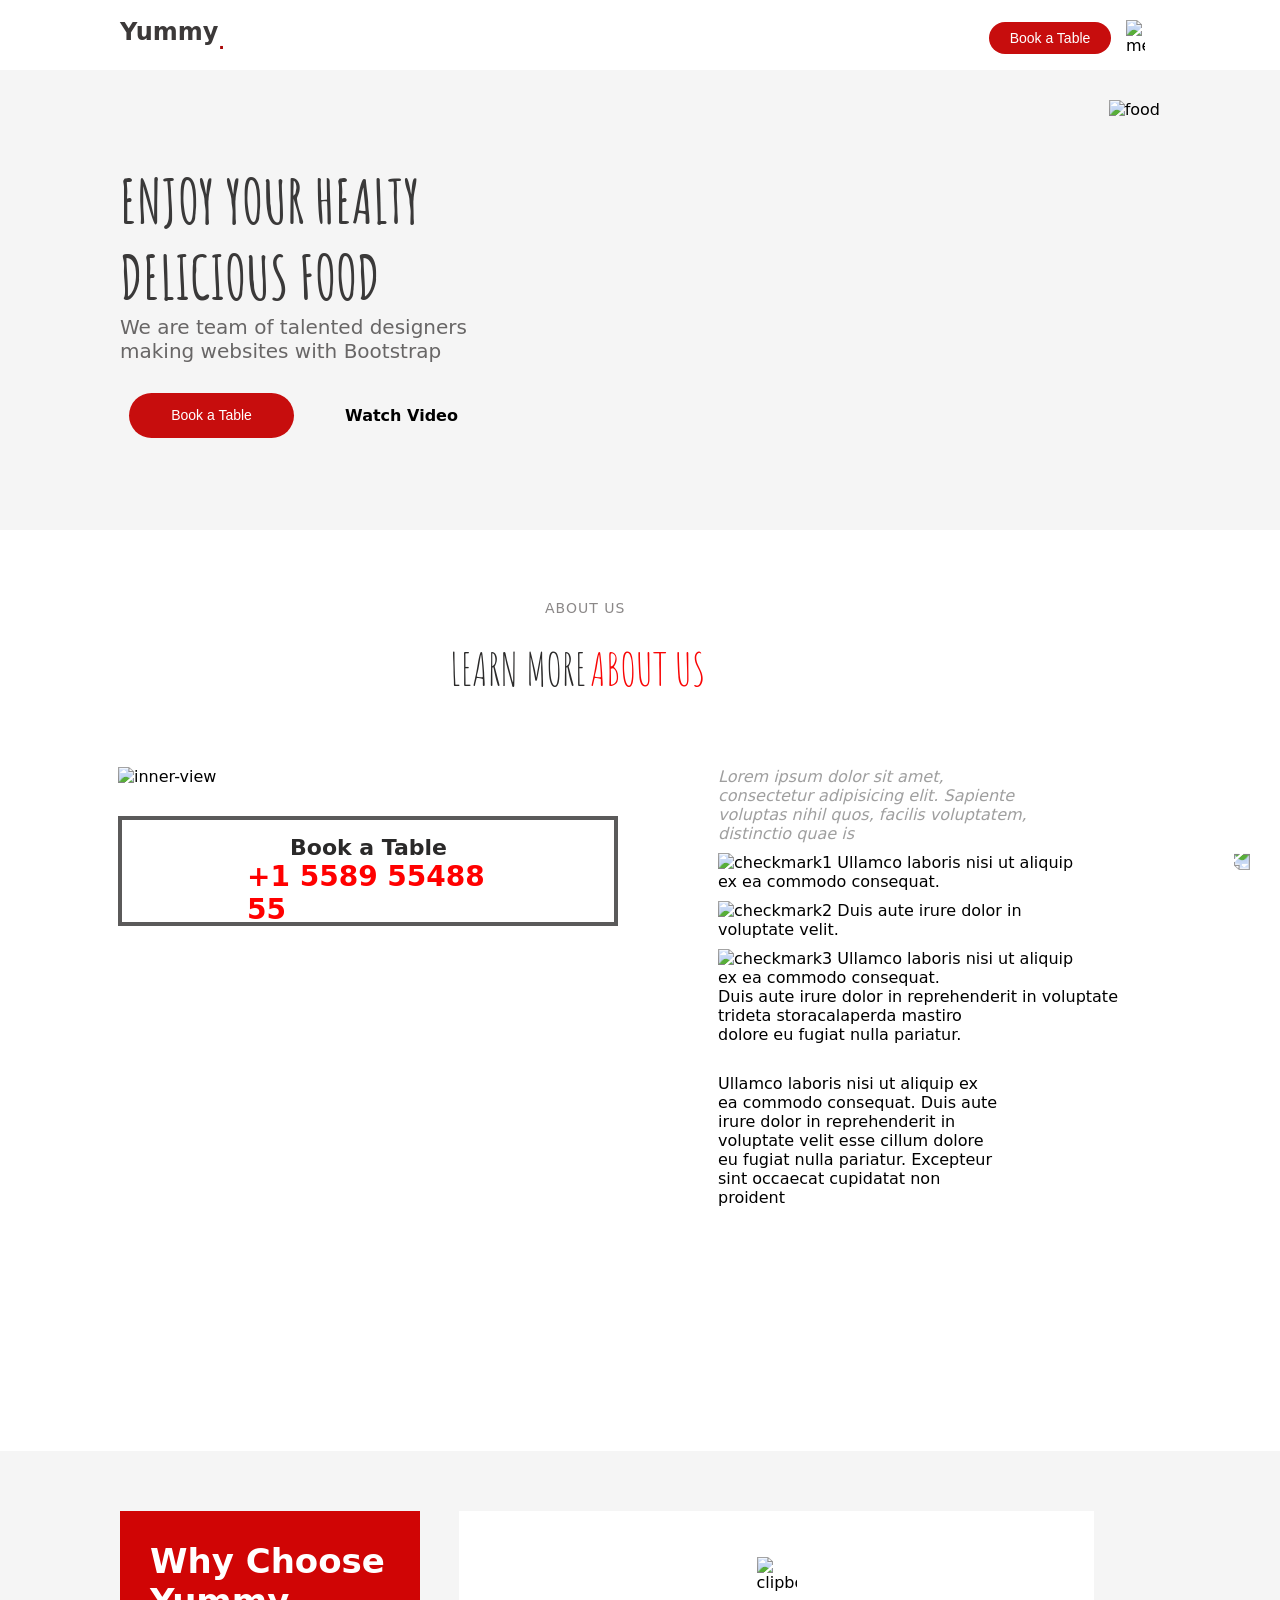
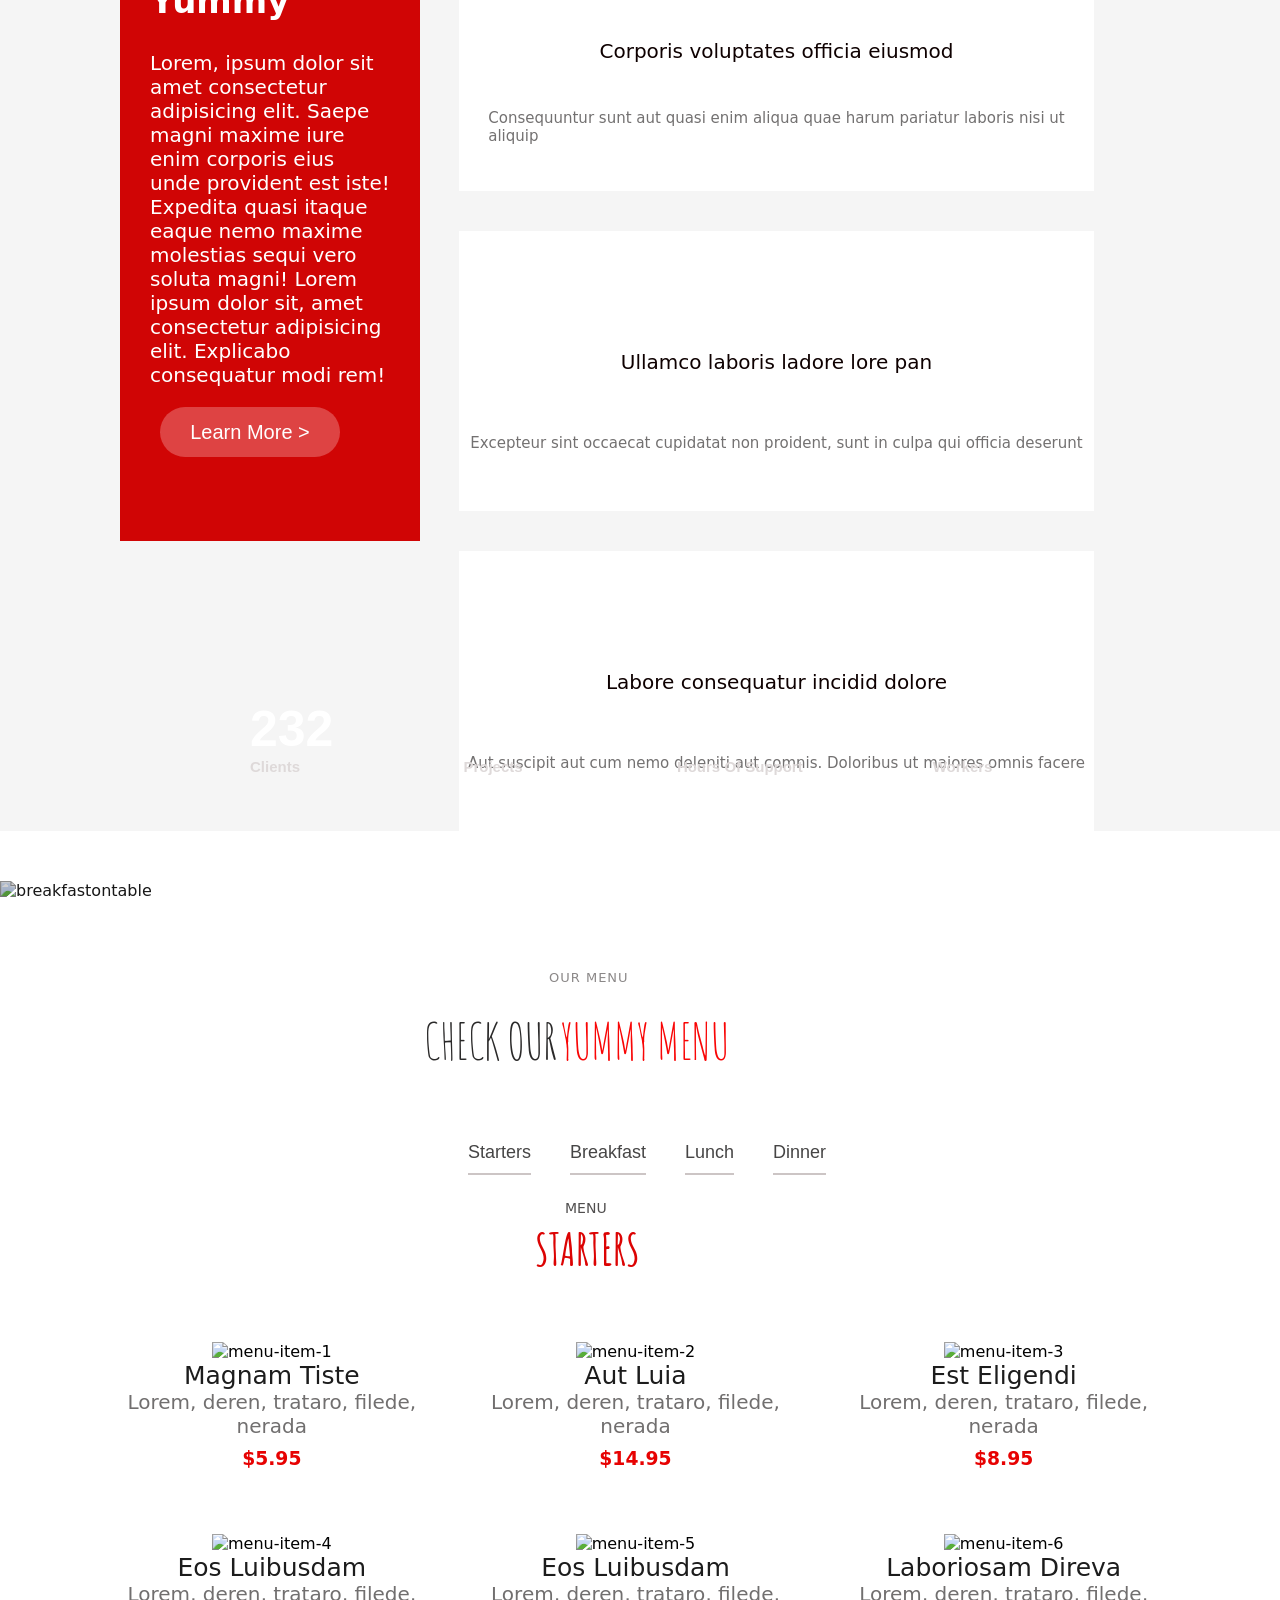
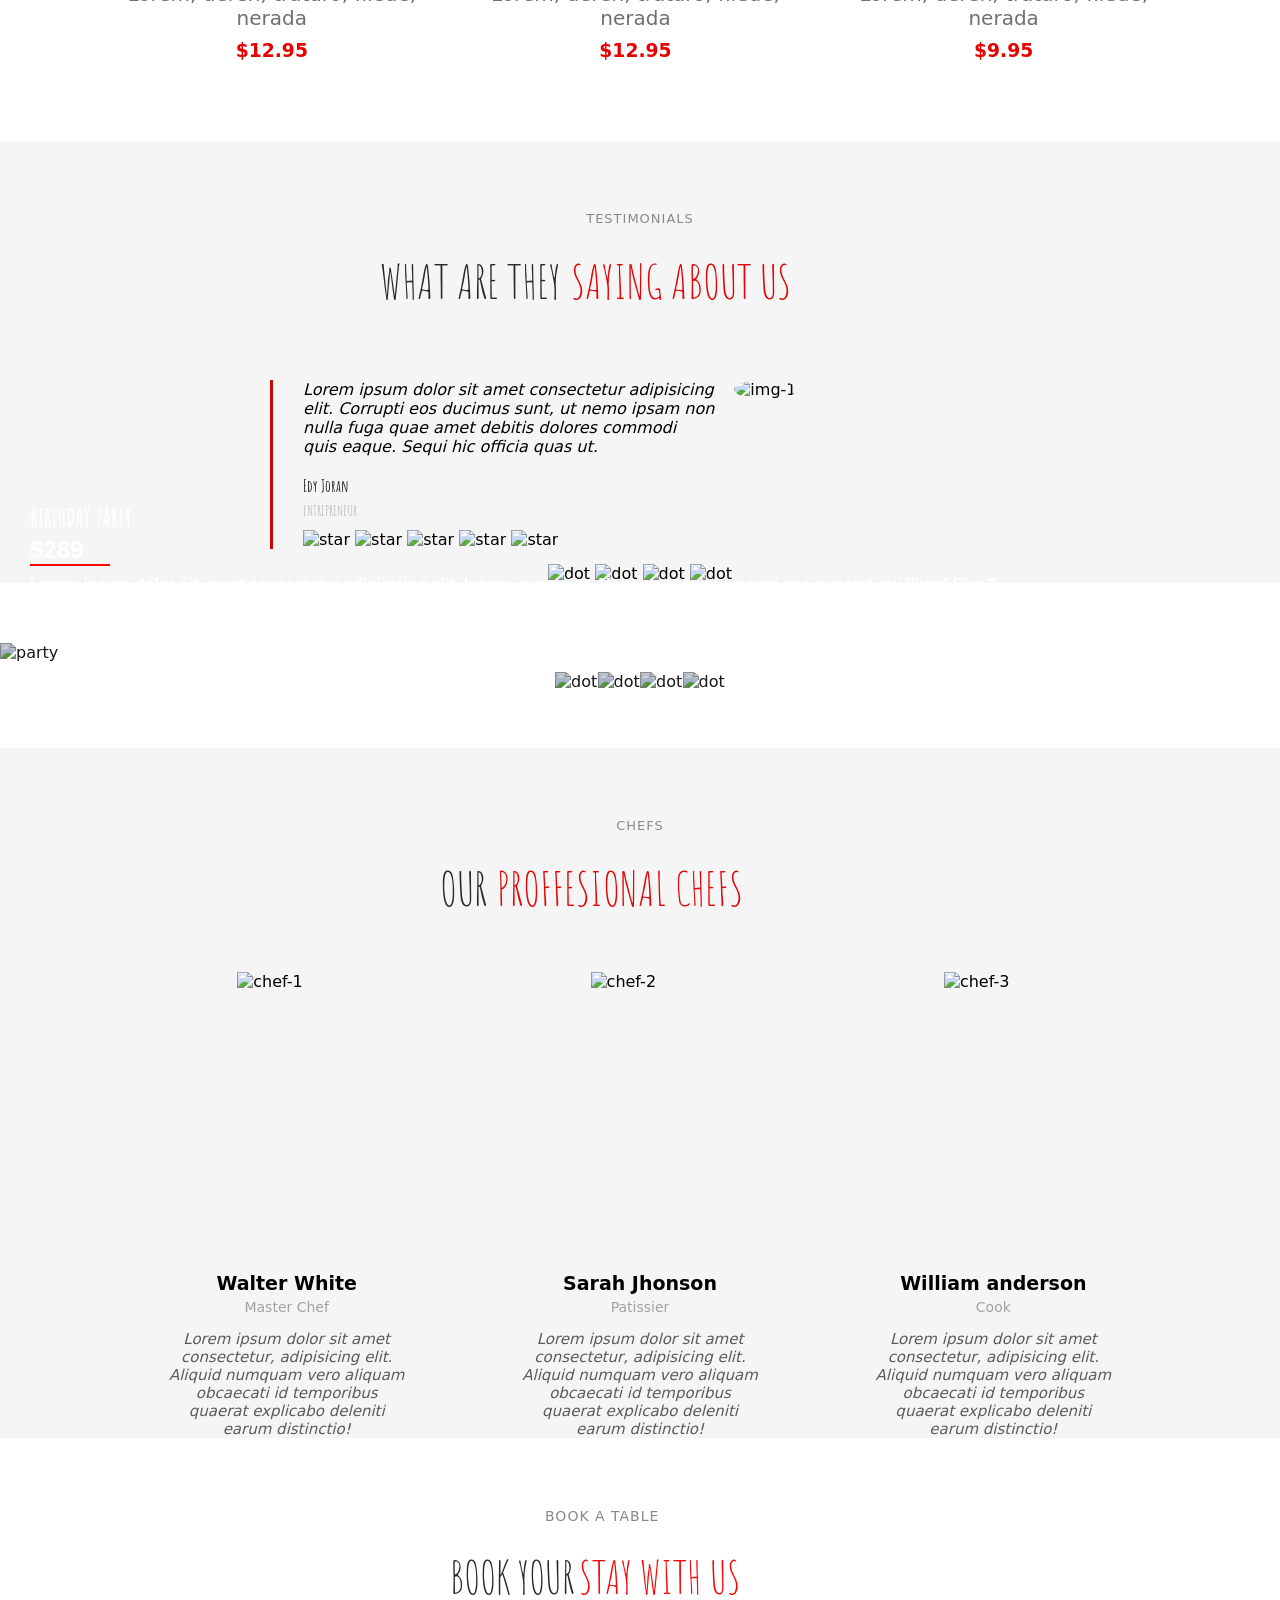
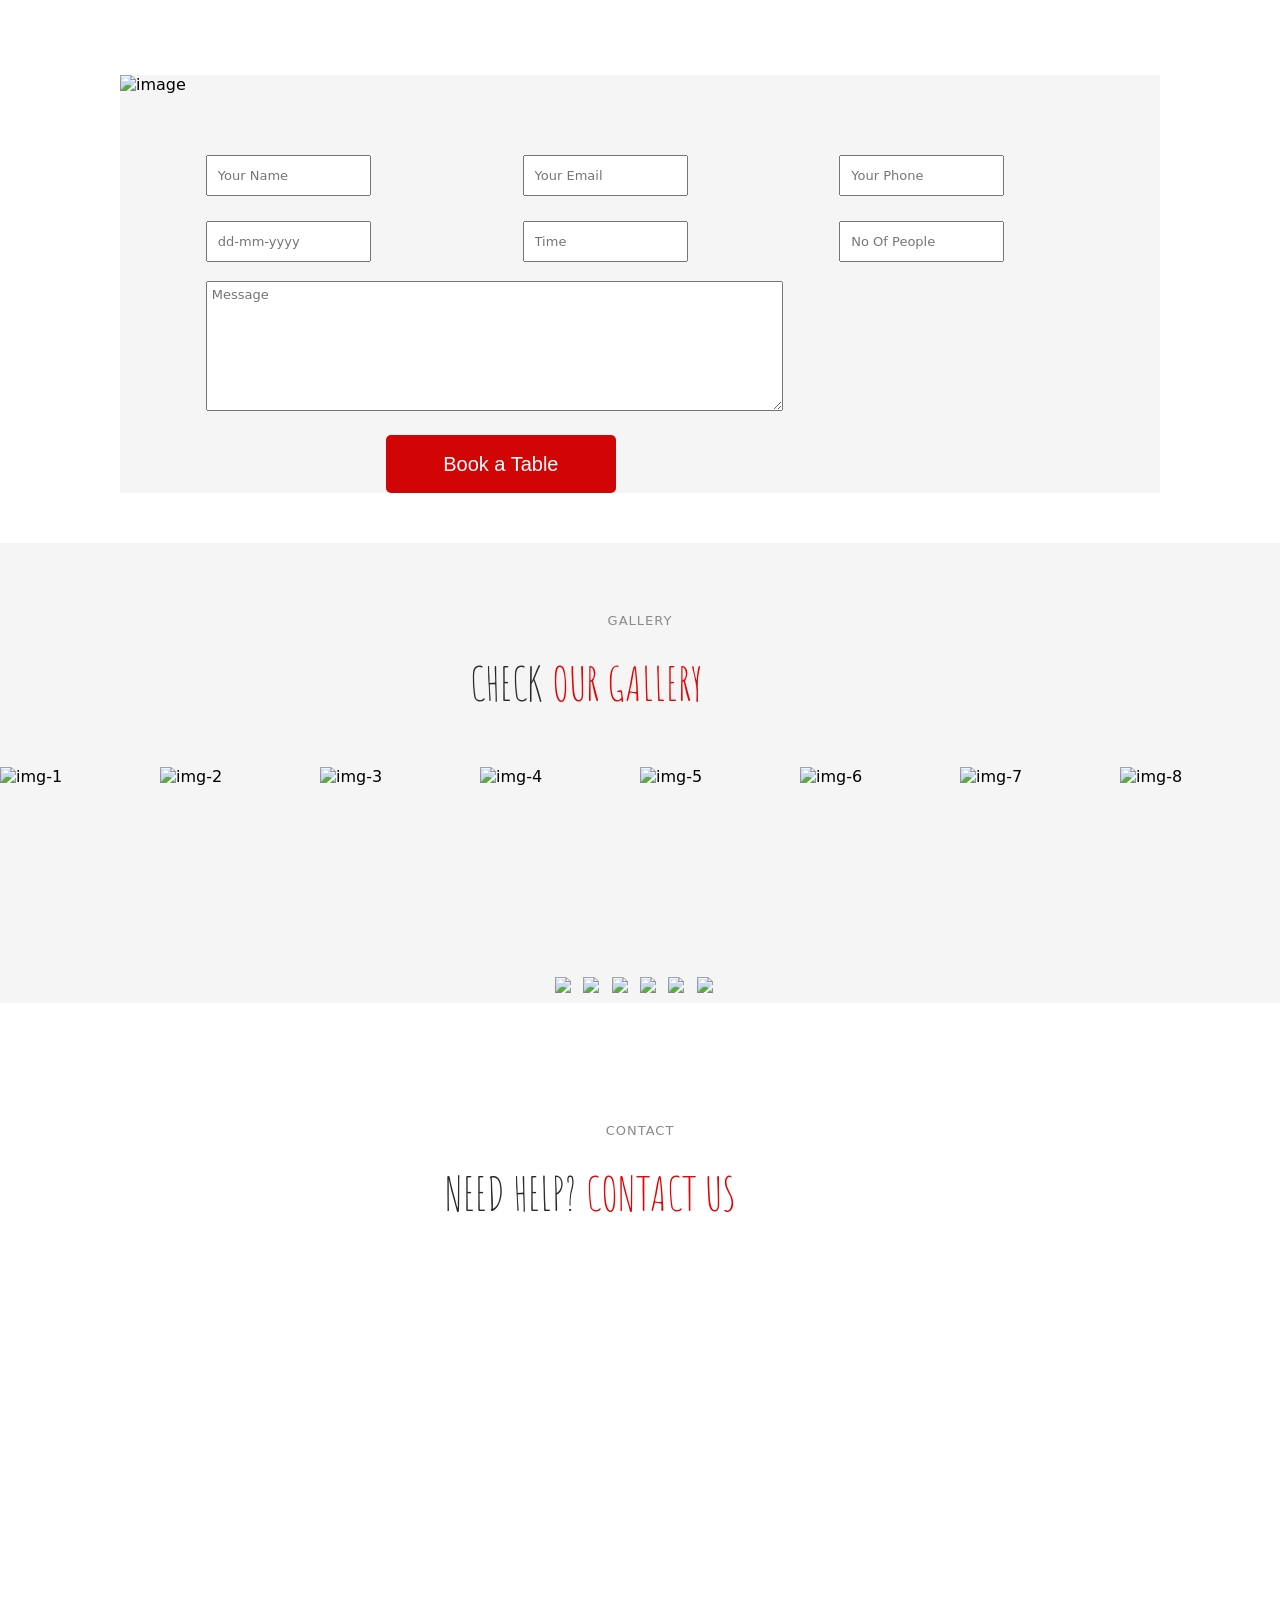
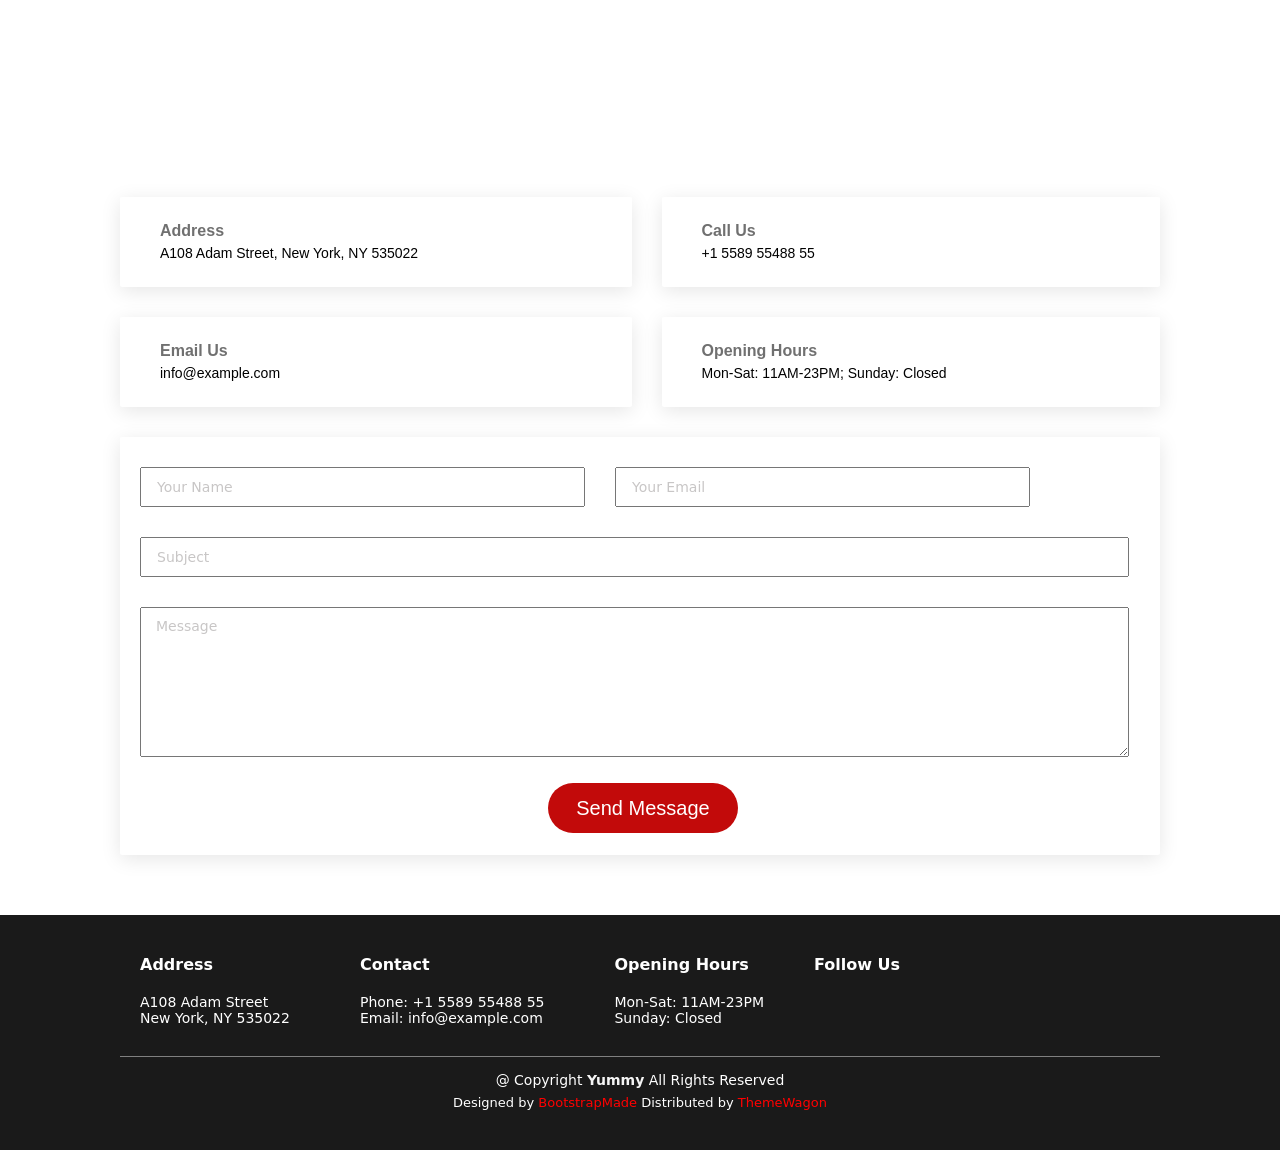
==== index.html @ 9b79a9ed "Add files via upload" ====
<!DOCTYPE html>
<html lang="en">
<head>
    <meta charset="UTF-8">
    <meta name="viewport" content="width=device-width, initial-scale=1.0">
    <title>Document</title>
    <link rel="stylesheet" href="style.css">
</head>
<body>
    
    <main>

        <img id="scrollUpBtn" src="scrollUpBtn.png">

        <nav>
            <div id="left">
                <h2>Yummy <h4 style="color: rgb(169, 6, 6);">.</></h2>
            </div>

            <div id="right">
                <button class="btn btn-1">Book a Table</button>
                <img class="img img-1" src="burger-menu.png" alt="menu">
            </div>

        </nav>

        <div id="sec-1">
            
            <div id="text-1">
                <h1>ENJOY YOUR HEALTY <br> DELICIOUS FOOD</h1>
                <p>We are team of talented designers <br> making websites with Bootstrap</p>

                <div id="btn">
                    <button class="btn btn-1">Book a Table</button>
                    <img class="img img-2" src="icons8-play-96.png" alt="">
                    <button class="btn btn-2">Watch Video</button>
                </div>

            </div>

            <img class="img img-3" src="vecteezy_an-indian-thali-with-different-types-of-food_73448614.png" alt="food">
        </div>

        <div id="sec-2">

            <div id="top">
                <p>ABOUT US</p>
                
                <div id="h3">
                    <h3 class="h3-1">LEARN MORE</h3>
                    <h3 class="h3-2">ABOUT US</h3>
                </div>
            </div>

            <div id="bottom">
                <div id="left">
                    <img id="innerview" src="OIP.webp" alt="inner-view">
                    
                    <div id="box">
                        <h1 class="h1 black">Book a Table</h1>
                        <h1 class="h1 red">+1 5589 55488 55</h1>
                    </div>
                </div>
                <div id="right">
                    <p class="p p1">Lorem ipsum dolor sit amet, <br> consectetur adipisicing elit. Sapiente <br> voluptas nihil quos, facilis voluptatem, <br> distinctio quae is</>
                    <p class="p p2"> <img class="checkmark" src="icons8-tick-mark.svg" alt="checkmark1"> Ullamco laboris nisi ut aliquip <br> ex ea commodo consequat.</p>
                    <p class="p p3"> <img class="checkmark" src="icons8-tick-mark.svg" alt="checkmark2"> Duis aute irure dolor in <br> voluptate velit.</p>
                    <p class="p p4"> <img class="checkmark" src="icons8-tick-mark.svg" alt="checkmark3"> Ullamco laboris nisi ut aliquip <br> ex ea commodo consequat. <br> Duis aute irure dolor in reprehenderit in voluptate <br> trideta storacalaperda mastiro <br> dolore eu fugiat nulla pariatur.</p>
                    <p class="p p5">Ullamco laboris nisi ut aliquip ex <br> ea commodo consequat. Duis aute <br> irure dolor in reprehenderit in <br> voluptate velit esse cillum dolore <br> eu fugiat nulla pariatur. Excepteur <br> sint occaecat cupidatat non <br> proident</p>
                    <video src="The Family Man S01E01 1080p 10bit DS4K AMZN WEBRip x265 .mkv" poster="Breakfast-Grilled-Cheese-Recipe-800x530.jpg"></video>
                </div>

            </div>
        </div>

        <div id="sec-3">
            <div id="left">
                <h2>Why Choose Yummy</h2>
                <p>Lorem, ipsum dolor sit amet consectetur adipisicing elit. Saepe magni maxime iure enim corporis eius unde provident est iste! Expedita quasi itaque eaque nemo maxime molestias sequi vero soluta magni! Lorem ipsum dolor sit, amet consectetur adipisicing elit. Explicabo consequatur modi rem!</p>
                <button>Learn More > </button>
            </div>

            <div id="right">
                <div class="grid a">
                    <img src="icons8-clipboard-forma-light-96.png" alt="clipboard">
                    <h5>Corporis voluptates officia eiusmod</h5>
                    <p>Consequuntur sunt aut quasi enim aliqua quae harum pariatur laboris nisi ut <br> aliquip</p>
                </div>

                <div class="grid b">
                    <img src="icons8-diamond-96.png" alt="">
                    <h5>Ullamco laboris ladore lore pan</h5>
                    <p>Excepteur sint occaecat cupidatat non proident, sunt in culpa qui officia deserunt</p>
                </div>
                <div class="grid c">
                    <img src="icons8-books-96.png" alt="">
                    <h5>Labore consequatur incidid dolore</h5>
                    <p>Aut suscipit aut cum nemo deleniti aut comnis. Doloribus ut maiores omnis facere</p>
                </div>
            </div>
        </div>

        <div id="sec-4">
            <img src="breakfastontable.jpg" alt="breakfastontable">
            <div class="grid-2">
                <div class="a">
                    <h1>232</h1>
                    <p>Clients</p>
                </div>
                <div class="b">
                    <h1>521</h1>
                    <p>Projects</p>
                </div>
                <div class="c">
                    <h1>1453</h1>
                    <p>Hours Of Support</p>
                </div>
                <div class="d">
                    <h1>32</h1>
                    <p>Workers</p>
                </div>
            </div>
        </div>

        <div id="sec-5">
            <div class="top-2">
                <p>OUR MENU</p>
                
                <div id="h3">
                    <h3 class="h3-1">CHECK OUR</h3>
                    <h3 class="h3-2">YUMMY MENU</h3>
                </div>
            </div>

            <div id="grid-3">
                <div class="a">
                    <p>Starters</p>
                </div>
                <div class="b">
                    <p>Breakfast</p>
                </div>
                <div class="c">
                    <p>Lunch</p>
                </div>
                <div class="d">
                    <p>Dinner</p>
                </div>
            </div>

            <div class="top-3">
                <p>MENU</p>
                
                <div id="h3">
                    <h3 class="h3-1">STARTERS</h3>
                    
                </div>
            </div>

            <div id="grid-4">
                <div class="grid a">
                    <img src="menu-item-1.png" alt="menu-item-1">
                    <p class="p p-1">Magnam Tiste</p>
                    <p class="p p-2">Lorem, deren, trataro, filede, nerada</p>
                    <h3>$5.95</h3>
                </div>
                <div class="grid b">
                    <img src="menu-item-2.png" alt="menu-item-2">
                    <p class="p p-1">Aut Luia</p>
                    <p class="p p-2">Lorem, deren, trataro, filede, nerada</p>
                    <h3>$14.95</h3>
                </div>
                <div class="grid c">
                    <img src="menu-item-3.png" alt="menu-item-3">
                    <p class="p p-1">Est Eligendi</p>
                    <p class="p p-2">Lorem, deren, trataro, filede, nerada</p>
                    <h3>$8.95</h3>
                </div>
                <div class="grid d">
                    <img src="menu-item-4.png" alt="menu-item-4">
                    <p class="p p-1">Eos Luibusdam</p>
                    <p class="p p-2">Lorem, deren, trataro, filede, nerada</p>
                    <h3>$12.95</h3>
                </div>
                <div class="grid e">
                    <img src="menu-item-5.png" alt="menu-item-5">
                    <p class="p p-1">Eos Luibusdam</p>
                    <p class="p p-2">Lorem, deren, trataro, filede, nerada</p>
                    <h3>$12.95</h3>
                </div>
                <div class="grid f">
                    <img src="menu-item-6.png" alt="menu-item-6">
                    <p class="p p-1">Laboriosam Direva</p>
                    <p class="p p-2">Lorem, deren, trataro, filede, nerada</p>
                    <h3>$9.95</h3>
                </div>
            </div>
        </div>

        <div id="sec-6">
            <div class="top-4">
                <p>TESTIMONIALS</p>
            
                <div id="h3">
                        <h3 class="h3-1">WHAT ARE THEY</h3>
                        <h3 class="h3-2">SAYING ABOUT US</h3>
                </div>
            </div>

            <div id="comments">
                <div class="text">
                    <p class="p p-1">Lorem ipsum dolor sit amet consectetur adipisicing <br>elit. Corrupti eos ducimus sunt, ut nemo ipsam non <br> nulla fuga quae amet debitis dolores commodi <br> quis eaque. Sequi hic officia quas ut.</p>
                    <p class="p p-2">Edy Joran</p>
                    <p class="p p-3">ENTREPRENEUR</p>

                    <div class="star">
                        <img src="star.png" alt="star">
                        <img src="star.png" alt="star">
                        <img src="star.png" alt="star">
                        <img src="star.png" alt="star">
                        <img src="star.png" alt="star">
                    </div>
                </div>

                <div class="img-1">
                    <img src="img-1.avif" alt="img-1">
                </div>
            </div>

            <div id="dots">
                <img class="red" src="red_dot.png" alt="dot">
                <img class="gray" src="graydot.png" alt="dot">
                <img class="gray" src="graydot.png" alt="dot">
                <img class="gray" src="graydot.png" alt="dot">
            </div>
        </div>

        <div id="sec-7">
            <img src="party-1.jpg" alt="party">

            <div id="text">
                <h1>BIRTHDAY PARTY</>
                <h2>$289</h2>
                <p>Lorem ipsum dolor sit, amet consectetur adipisicing elit. Ipsam, quas sint. Magnam maxime magni eos quaerat qui illum! Eius?</p>
            </div>

            <div id="dots">
                <img class="red" src="red_dot.png" alt="dot">
                <img class="gray" src="graydot.png" alt="dot">
                <img class="gray" src="graydot.png" alt="dot">
                <img class="gray" src="graydot.png" alt="dot">
            </div>
        </div>

        <div id="sec-8">

            <div class="top-5">
                <p>CHEFS</p>
            
                <div id="h3">
                    <h3 class="h3-1">OUR</h3>
                    <h3 class="h3-2">PROFFESIONAL CHEFS</h3>
                </div>
            </div>

            <div class="grid-5">
                <div class="a">

                    <div class="img img-1">
                        <img src="chef-1.jpg" alt="chef-1">
                    </div>

                    <div class="wave"></div>

                    <div class="text">
                        <h1>Walter White</h1>
                        <p class="grayP">Master Chef</p>
                        <p class="blackP">Lorem ipsum dolor sit amet consectetur, adipisicing elit. Aliquid numquam vero aliquam obcaecati id temporibus quaerat explicabo deleniti earum distinctio!</p>
                    </div>
                </div>

                <div class="b">

                    <div class="img img-2">
                        <img src="chef-2.avif" alt="chef-2">
                    </div>

                    <div class="text">
                        <h1>Sarah Jhonson</h1>
                        <p class="grayP">Patissier</p>
                        <p class="blackP">Lorem ipsum dolor sit amet consectetur, adipisicing elit. Aliquid numquam vero aliquam obcaecati id temporibus quaerat explicabo deleniti earum distinctio!</p>
                    </div>
                </div>

                <div class="c">

                    <div class="img img-3">
                        <img src="chef-3.avif" alt="chef-3">
                    </div>

                    <div class="text">
                        <h1>William anderson</h1>
                        <p class="grayP">Cook</h5>
                        <p class="blackP">Lorem ipsum dolor sit amet consectetur, adipisicing elit. Aliquid numquam vero aliquam obcaecati id temporibus quaerat explicabo deleniti earum distinctio!</p>
                    </div>

                </div>
            </div>

        </div>

        <div id="sec-9">
            <div class="top-6">
                <p>BOOK A TABLE</p>
            
                <div id="h3">
                    <h3 class="h3-1">BOOK YOUR</h3>
                    <h3 class="h3-2">STAY WITH US</h3>
                </div>

            </div>

            <div class="reservation_form">
                <div class="a" id="image">
                    <img src="sec-9.avif" alt="image">
                </div>
                <div class="b" id="details">
                    <form>
                        <input class="a" type="text" placeholder="Your Name">
                        <input class="b" type="text" placeholder="Your Email">
                        <input class="c" type="text" placeholder="Your Phone">
                        <input class="d" type="text" placeholder="dd-mm-yyyy">
                        <input class="e" type="text" placeholder="Time">
                        <input class="f" type="text" placeholder="No Of People">
                    </form>

                    <textarea class="g" type="text" placeholder="Message"></textarea>
                    <button id="btn" class="h">Book a Table</button>

                </div>
            </div>
        </div>

        <div id="sec-10">
            <div class="top-7">
                <p>GALLERY</p>
            
                <div id="h3">
                    <h3 class="h3-1">CHECK</h3>
                    <h3 class="h3-2">OUR GALLERY</h3>
                </div>
            </div>

            <div id="gallery">
                <img src="g-1.jpg" alt="img-1">
                <img src="g-2.jpg" alt="img-2">
                <img src="g-3.jpg" alt="img-3">
                <img src="g-4.jpg" alt="img-4">
                <img src="g-5.jpg" alt="img-5">
                <img src="g-6.jpg" alt="img-6">
                <img src="g-7.jpg" alt="img-7">
                <img src="g-8.jpg" alt="img-8">
            </div>

            <div class="dots">
                <img class="red" src="red_dot.png" alt="dot">
                <img class="gray" src="graydot.png" alt="dot">
                <img class="gray" src="graydot.png" alt="dot">
                <img class="gray" src="graydot.png" alt="dot">
                <img class="gray" src="graydot.png" alt="dot">
                <img class="gray" src="graydot.png" alt="dot">
            </div>
        </div>

        <div id="sec-11">
            <div class="top-8">
                <p>CONTACT</p>
            
                <div id="h3">
                    <h3 class="h3-1">NEED HELP?</h3>
                    <h3 class="h3-2">CONTACT US</h3>
                </div>

                <div class="map-container">
                    <iframe
                        src="https://www.google.com/maps?q=Downtown+Conference+Center,+157+William+St,+New+York,+NY+10038,+USA&output=embed"
                        width="100%"
                        height="450"
                        style="border:0;"
                        allowfullscreen=""
                        loading="lazy"
                        referrerpolicy="no-referrer-when-downgrade">
                    </iframe>
                </div>

            </div>

            <div class="grid-6">
                    <div class="address">
                        <img src="address.png" alt="">
                        <div class="text">
                            <h4>Address</h4>
                            <p>A108 Adam Street, New York, NY 535022</p>
                        </div>
                    </div>
                    <div class="call">
                        <img src="call.png" alt="">
                        <div class="text">
                            <h4>Call Us</h4>
                            <p>+1 5589 55488 55</p>
                        </div>
                    </div>
                    <div class="email">
                        <img src="email.png" alt="">
                        <div class="text">
                            <h4>Email Us</h4>
                            <p>info@example.com</p>
                        </div>
                    </div>
                    <div class="hours">
                        <img src="clock.png" alt="">
                        <div class="text">
                            <h4>Opening Hours</h4>
                            <p>Mon-Sat: 11AM-23PM; Sunday: Closed</p>
                        </div>
                    </div>
            </div>

            <div class="form">
                <div class="flex">
                    <input class="in-1" type="text" placeholder="Your Name">
                    <input class="in-2" type="text" placeholder="Your Email">
                </div>
                <input class="in-3" type="text" placeholder="Subject">
                <textarea placeholder="Message" ></textarea>
                <button>Send Message</button>

            </div>
        </div>

        <footer>
            <div class="footer-1">
                <div class="a">
                <img src="f-1.png" alt="">
                    <div class="text">
                        <h4>Address</h4>
                        <p>A108 Adam Street <br> New York, NY 535022</p>
                    </div>
                </div>
                <div class="a">
                    <img src="f-2.png" alt="">
                    <div class="text">
                        <h4>Contact</h4>
                        <p>Phone: +1 5589 55488 55 <br> Email: info@example.com</p>
                    </div>
                </div>
                <div class="a">
                    <img src="f-3.png" alt="">
                    <div class="text">
                        <h4>Opening Hours</h4>
                        <p>Mon-Sat: 11AM-23PM <br> Sunday: Closed</p>
                    </div>
                </div>
                <div class="follow">
                    <h4>Follow Us</h4>
                    <div class="img">
                        <img class="b" src="X.png" alt="">
                        <img class="b" src="facebook.png" alt="">
                        <img class="b" src="instagram.png" alt="">
                        <img class="b" src="linkedin.png" alt="">
                    </div>
                </div>
            </div>

            <div class="footer-2">
                <p class="p-1">@ Copyright <span class="spn-1">Yummy</span> All Rights Reserved </p>
                <p class="p-2">Designed by <span class="spn-2">BootstrapMade </span> Distributed by <span class="spn-2">ThemeWagon</span></p>
            </div>
        </footer>
    </main>

    <script src="script.js"></script>
</body>
</html>
---- style.css ----
@import url("https://fonts.googleapis.com/css2?family=Amatic+SC:wght@400;700&display=swap");
* {
  margin: 0;
  padding: 0;
  box-sizing: border-box;
}

html, body {
  height: 100%;
  width: 100%;
  font-family: system-ui, -apple-system, BlinkMacSystemFont, "Segoe UI", Roboto, Oxygen, Ubuntu, Cantarell, "Open Sans", "Helvetica Neue", sans-serif;
}

main {
  width: 100%;
}
main #scrollUpBtn {
  position: fixed;
  bottom: 30px;
  right: 30px;
  height: 42px;
  transform: rotate(180deg);
}
main nav {
  display: flex;
  align-items: center;
  justify-content: space-between;
  padding: 15px 120px;
  position: sticky;
  top: 0;
  z-index: 1000;
  background-color: white;
}
main nav #left {
  display: flex;
  font-family: system-ui, -apple-system, BlinkMacSystemFont, "Segoe UI", Roboto, Oxygen, Ubuntu, Cantarell, "Open Sans", "Helvetica Neue", sans-serif;
}
main nav #left h2 {
  color: rgb(60, 57, 57);
}
main nav #left h4 {
  margin-top: 16px;
}
main nav #right {
  display: flex;
  align-items: center;
  justify-content: space-between;
  gap: 15px;
  margin-top: 5px;
  margin-right: 15px;
}
main nav #right .btn {
  height: 32px;
  width: 122px;
  border-radius: 50px;
  border: none;
  background-color: rgb(199, 13, 13);
  color: white;
  font-size: 14px;
}
main nav #right img {
  width: 19px;
}
main #sec-1 {
  display: flex;
  align-items: center;
  justify-content: space-between;
  padding: 30px 120px;
  background-color: whitesmoke;
}
main #sec-1 #text-1 h1 {
  font-family: "Amatic SC", cursive;
  font-size: 60px;
  color: rgb(58, 57, 57);
}
main #sec-1 #text-1 p {
  font-family: system-ui, -apple-system, BlinkMacSystemFont, "Segoe UI", Roboto, Oxygen, Ubuntu, Cantarell, "Open Sans", "Helvetica Neue", sans-serif;
  color: rgb(104, 102, 102);
  font-size: 20px;
}
main #sec-1 #text-1 #btn {
  display: flex;
  align-items: center;
  justify-content: space-evenly;
}
main #sec-1 #text-1 .btn-1 {
  height: 45px;
  width: 165px;
  border-radius: 50px;
  border: none;
  background-color: rgb(199, 13, 13);
  color: white;
  font-size: 14px;
}
main #sec-1 #text-1 .btn-2 {
  margin-left: 8px;
  font-family: system-ui, -apple-system, BlinkMacSystemFont, "Segoe UI", Roboto, Oxygen, Ubuntu, Cantarell, "Open Sans", "Helvetica Neue", sans-serif;
  font-weight: 550;
  font-size: 16px;
  color: black;
  border: none;
  background: none;
}
main #sec-1 #text-1 .btn {
  margin-top: 30px;
}
main #sec-1 #text-1 .img-2 {
  margin-top: 30px;
  margin-left: 25px;
  height: 36px;
}
main #sec-1 .img-3 {
  height: 400px;
  animation: floatUpDown 4s ease-in-out infinite;
}
@keyframes floatUpDown {
  0% {
    transform: translateY(0);
  }
  50% {
    transform: translateY(-20px);
  }
  100% {
    transform: translateY(0);
  }
}
main #sec-2 #top {
  padding: 10px 50px;
}
main #sec-2 #top p {
  margin-left: 495px;
  font-size: 14px;
  font-family: system-ui, -apple-system, BlinkMacSystemFont, "Segoe UI", Roboto, Oxygen, Ubuntu, Cantarell, "Open Sans", "Helvetica Neue", sans-serif;
  color: rgb(139, 136, 136);
  letter-spacing: 1px;
  margin-top: 60px;
}
main #sec-2 #top #h3 {
  display: flex;
  padding-left: 400px;
  gap: 4px;
  margin-top: 25px;
  font-size: 38px;
  font-family: "Amatic SC", cursive;
  margin-bottom: 60px;
}
main #sec-2 #top #h3 .h3-1 {
  color: rgb(42, 41, 41);
  font-weight: 10;
}
main #sec-2 #top #h3 .h3-2 {
  color: rgb(249, 5, 5);
  font-weight: 10;
}
main #sec-2 #bottom {
  display: flex;
}
main #sec-2 #bottom #left {
  margin-left: 118px;
  margin-right: 100px;
}
main #sec-2 #bottom #left #innerview {
  width: 500px;
}
main #sec-2 #bottom #left #box {
  border: 4px solid rgb(91, 90, 90);
  height: 110px;
  width: 500px;
  padding: 15px 125px;
  margin-top: 30px;
}
main #sec-2 #bottom #left #box h1 {
  font-size: 25px;
  font-family: system-ui, -apple-system, BlinkMacSystemFont, "Segoe UI", Roboto, Oxygen, Ubuntu, Cantarell, "Open Sans", "Helvetica Neue", sans-serif;
}
main #sec-2 #bottom #left #box .black {
  color: rgb(42, 41, 41);
  padding-left: 43px;
  font-size: 22px;
}
main #sec-2 #bottom #left #box .red {
  color: red;
  font-weight: 600;
  font-size: 28px;
}
main #sec-2 #bottom #right {
  font-family: system-ui, -apple-system, BlinkMacSystemFont, "Segoe UI", Roboto, Oxygen, Ubuntu, Cantarell, "Open Sans", "Helvetica Neue", sans-serif;
}
main #sec-2 #bottom #right .p {
  margin-bottom: 10px;
}
main #sec-2 #bottom #right .checkmark {
  height: 25px;
}
main #sec-2 #bottom #right .p1 {
  color: rgb(159, 159, 159);
  font-style: italic;
}
main #sec-2 #bottom #right .p5 {
  margin-top: 30px;
}
main #sec-2 #bottom #right video {
  height: 200px;
  margin-bottom: 30px;
}
main #sec-3 {
  background-color: whitesmoke;
  display: flex;
  padding: 0px 120px;
}
main #sec-3 #left {
  color: white;
  background-color: rgb(208, 5, 5);
  height: 630px;
  width: 300px;
  padding: 30px 30px;
  margin-top: 60px;
}
main #sec-3 #left h2 {
  font-size: 34px;
}
main #sec-3 #left p {
  margin-top: 30px;
  color: white;
  font-size: 20px;
}
main #sec-3 #left button {
  border: none;
  border-radius: 50px;
  height: 50px;
  width: 180px;
  font-size: 20px;
  color: white;
  background-color: rgb(222, 67, 67);
  margin-top: 20px;
  margin-left: 10px;
}
main #sec-3 #right {
  display: grid;
  grid-template-areas: "a" "b" "c";
  padding: 0px 39px;
  gap: 40px;
  margin-top: 60px;
}
main #sec-3 img {
  width: 40px;
}
main #sec-3 .grid {
  display: flex;
  flex-direction: column;
  align-items: center;
  justify-content: space-evenly;
  width: 635px;
  height: 280px;
}
main #sec-3 h5 {
  font-size: 20px;
  color: rgb(14, 0, 0);
  font-weight: 450;
}
main #sec-3 p {
  font-size: 15px;
  color: rgb(115, 113, 113);
}
main #sec-3 .a {
  grid-area: a;
  background-color: white;
}
main #sec-3 .b {
  grid-area: b;
  background-color: white;
}
main #sec-3 .c {
  background-color: white;
  grid-area: c;
}
main #sec-4 {
  margin: 50px 0px;
}
main #sec-4 img {
  width: 100%;
  height: 350px;
  filter: contrast(80%) brightness(90%) saturate(110%);
}
main #sec-4 .grid-2 {
  position: absolute;
  transform: translateY(-200px);
  display: grid;
  grid-template-areas: "a b c d";
  gap: 130px;
  padding-left: 250px;
  color: white;
  align-items: center;
  justify-content: center;
  font-family: Arial, Helvetica, sans-serif;
}
main #sec-4 .grid-2 h1 {
  font-size: 50px;
}
main #sec-4 .grid-2 p {
  font-size: 15px;
  font-weight: 900;
  font-family: Arial, Helvetica, sans-serif;
  color: rgb(222, 217, 217);
}
main #sec-4 .grid-2 .a {
  grid-area: a;
}
main #sec-4 .grid-2 .b {
  grid-area: b;
}
main #sec-4 .grid-2 .c {
  grid-area: c;
}
main #sec-4 .grid-2 .d {
  grid-area: d;
}
main #sec-5 {
  margin-bottom: 80px;
}
main #sec-5 .top-2 {
  padding: 10px 50px;
}
main #sec-5 .top-2 p {
  margin-left: 499px;
  font-size: 13px;
  font-family: system-ui, -apple-system, BlinkMacSystemFont, "Segoe UI", Roboto, Oxygen, Ubuntu, Cantarell, "Open Sans", "Helvetica Neue", sans-serif;
  color: rgb(139, 136, 136);
  letter-spacing: 1px;
  margin-top: 10px;
}
main #sec-5 .top-2 #h3 {
  display: flex;
  padding-left: 374px;
  gap: 4px;
  margin-top: 25px;
  font-size: 42px;
  font-family: "Amatic SC", cursive;
  margin-bottom: 60px;
}
main #sec-5 .top-2 #h3 .h3-1 {
  color: rgb(42, 41, 41);
  font-weight: 10;
}
main #sec-5 .top-2 #h3 .h3-2 {
  color: rgb(249, 5, 5);
  font-weight: 10;
}
main #sec-5 #grid-3 {
  display: grid;
  grid-template-areas: "a b c d";
  gap: 39px;
  padding-left: 14px;
  color: white;
  align-items: center;
  justify-content: center;
  font-family: Arial, Helvetica, sans-serif;
}
main #sec-5 #grid-3 h1 {
  font-size: 50px;
}
main #sec-5 #grid-3 p {
  font-size: 18px;
  font-weight: 100;
  font-family: Arial, Helvetica, sans-serif;
  color: rgb(70, 69, 69);
  border-bottom: 2px solid rgb(204, 197, 197);
  padding-bottom: 10px;
}
main #sec-5 #grid-3 .a {
  grid-area: a;
}
main #sec-5 #grid-3 .b {
  grid-area: b;
}
main #sec-5 #grid-3 .c {
  grid-area: c;
}
main #sec-5 #grid-3 .d {
  grid-area: d;
}
main #sec-5 .top-3 {
  padding: 10px 50px;
}
main #sec-5 .top-3 p {
  margin-left: 515px;
  font-size: 14px;
  font-family: system-ui, -apple-system, BlinkMacSystemFont, "Segoe UI", Roboto, Oxygen, Ubuntu, Cantarell, "Open Sans", "Helvetica Neue", sans-serif;
  color: rgb(80, 78, 78);
  margin-top: 15px;
}
main #sec-5 .top-3 #h3 {
  padding-left: 485px;
  gap: 40px;
  margin-top: 5px;
  font-size: 38px;
  font-family: "Amatic SC", cursive;
  margin-bottom: 5px;
}
main #sec-5 .top-3 #h3 .h3-1 {
  color: rgb(220, 3, 3);
  font-weight: 900;
}
main #sec-5 #grid-4 {
  display: grid;
  grid-template-areas: "a b c" "d e f";
  align-items: center;
  justify-content: center;
  gap: 65px 0px;
  text-align: center;
  margin: 50px 90px;
}
main #sec-5 #grid-4 .grid {
  padding: 0px 10px;
}
main #sec-5 #grid-4 .a {
  grid-area: a;
}
main #sec-5 #grid-4 .b {
  grid-area: b;
}
main #sec-5 #grid-4 .c {
  grid-area: c;
}
main #sec-5 #grid-4 .d {
  grid-area: d;
}
main #sec-5 #grid-4 .e {
  grid-area: e;
}
main #sec-5 #grid-4 .f {
  grid-area: f;
}
main #sec-5 #grid-4 img {
  height: 170px;
}
main #sec-5 #grid-4 .p-1 {
  font-size: 25px;
  color: rgb(28, 28, 28);
}
main #sec-5 #grid-4 .p-2 {
  font-size: 20px;
  color: rgb(113, 111, 111);
}
main #sec-5 #grid-4 h3 {
  color: rgb(231, 2, 2);
  margin-top: 10px;
}
main #sec-6 {
  background: whitesmoke;
}
main #sec-6 .top-4 {
  text-align: center;
  padding-top: 60px;
}
main #sec-6 .top-4 p {
  font-size: 13px;
  font-family: system-ui, -apple-system, BlinkMacSystemFont, "Segoe UI", Roboto, Oxygen, Ubuntu, Cantarell, "Open Sans", "Helvetica Neue", sans-serif;
  color: rgb(139, 136, 136);
  letter-spacing: 1px;
  margin-top: 10px;
}
main #sec-6 .top-4 #h3 {
  margin-right: 40px;
  display: flex;
  gap: 4px;
  margin-top: 25px;
  font-size: 40px;
  font-family: "Amatic SC", cursive;
  margin-bottom: 55px;
}
main #sec-6 .top-4 #h3 .h3-1 {
  color: rgb(42, 41, 41);
  font-weight: 10;
  text-align: right;
  margin-left: 380px;
}
main #sec-6 .top-4 #h3 .h3-2 {
  color: rgb(226, 5, 5);
  font-weight: 10;
  text-align: left;
  margin-left: 6px;
}
main #sec-6 #comments {
  display: flex;
  text-align: left;
  padding: 15px 270px;
}
main #sec-6 #comments .text {
  border-left: 3px solid rgb(200, 7, 7);
  padding-left: 30px;
}
main #sec-6 #comments .text .p-1 {
  font-family: system-ui, -apple-system, BlinkMacSystemFont, "Segoe UI", Roboto, Oxygen, Ubuntu, Cantarell, "Open Sans", "Helvetica Neue", sans-serif;
  font-style: italic;
  text-align: left;
}
main #sec-6 #comments .text .p-2 {
  font-family: "Amatic SC", cursive;
  font-weight: 600;
  color: rgb(36, 36, 36);
  margin-top: 20px;
}
main #sec-6 #comments .text .p-3 {
  font-family: "Amatic SC", cursive;
  font-size: 15px;
  font-weight: 600;
  color: rgb(198, 196, 196);
  margin-top: 5px;
}
main #sec-6 #comments .text .star {
  margin-top: 10px;
}
main #sec-6 #comments .text .star img {
  height: 24px;
}
main #sec-6 #comments .img-1 {
  overflow: hidden;
  padding-left: 20px;
}
main #sec-6 #comments .img-1 img {
  -o-object-fit: cover;
     object-fit: cover;
  -o-object-position: top left;
     object-position: top left;
  height: 120px;
  width: 120px;
  border-radius: 50%;
}
main #sec-6 #dots {
  text-align: center;
}
main #sec-6 #dots .red {
  height: 16px;
}
main #sec-6 #dots .gray {
  height: 16px;
}
main #sec-7 {
  margin-top: 60px;
}
main #sec-7 img {
  height: 600px;
  width: 100%;
  filter: contrast(80%) brightness(90%) saturate(110%);
}
main #sec-7 #text {
  color: white;
  position: absolute;
  transform: translateY(-160px);
  margin: 0px 30px;
}
main #sec-7 #text h1 {
  font-family: "Amatic SC", cursive;
  font-size: 25px;
  font-weight: 900;
}
main #sec-7 #text h2 {
  font-family: Arial, Helvetica, sans-serif;
  font-weight: 900;
  width: 80px;
  border-bottom: 2px solid red;
  margin-top: 3px;
}
main #sec-7 #text p {
  font-family: Arial, Helvetica, sans-serif;
  font-weight: 600;
  margin-top: 10px;
}
main #sec-7 #dots {
  display: flex;
  text-align: left;
  width: 100%;
  padding: 10px 555px;
}
main #sec-7 #dots .red {
  height: 16px;
}
main #sec-7 #dots .gray {
  height: 16px;
}
main #sec-8 {
  background-color: whitesmoke;
}
main #sec-8 .top-5 {
  text-align: center;
  padding-top: 60px;
  margin: 50px 0px;
}
main #sec-8 .top-5 p {
  font-size: 13px;
  font-family: system-ui, -apple-system, BlinkMacSystemFont, "Segoe UI", Roboto, Oxygen, Ubuntu, Cantarell, "Open Sans", "Helvetica Neue", sans-serif;
  color: rgb(139, 136, 136);
  letter-spacing: 1px;
  margin-top: 10px;
}
main #sec-8 .top-5 #h3 {
  margin-right: 40px;
  display: flex;
  gap: 4px;
  margin-top: 25px;
  font-size: 40px;
  font-family: "Amatic SC", cursive;
  margin-bottom: 55px;
}
main #sec-8 .top-5 #h3 .h3-1 {
  color: rgb(42, 41, 41);
  font-weight: 10;
  text-align: right;
  margin-left: 440px;
}
main #sec-8 .top-5 #h3 .h3-2 {
  color: rgb(226, 5, 5);
  font-weight: 10;
  text-align: left;
  margin-left: 6px;
}
main #sec-8 .grid-5 {
  display: grid;
  grid-template-areas: "a b c";
  gap: 20px;
  padding: 0px 120px;
}
main #sec-8 .grid-5 .img {
  height: 300px;
  width: 300px;
  overflow: hidden;
  text-align: center;
}
main #sec-8 .grid-5 .img img {
  height: 390px;
  width: 299px;
  -o-object-fit: cover;
     object-fit: cover;
  -o-object-position: bottom center;
     object-position: bottom center;
}
main #sec-8 .grid-5 .text {
  text-align: center;
}
main #sec-8 .grid-5 .text h1 {
  font-size: 19px;
}
main #sec-8 .grid-5 .text .grayP {
  font-size: 14px;
  color: rgb(162, 161, 161);
  margin-top: 5px;
}
main #sec-8 .grid-5 .text .blackP {
  font-size: 15px;
  color: rgb(91, 91, 91);
  font-style: italic;
  margin-top: 15px;
  padding: 0px 45px;
}
main #sec-9 .top-6 {
  padding: 10px 50px;
}
main #sec-9 .top-6 p {
  margin-left: 495px;
  font-size: 14px;
  font-family: system-ui, -apple-system, BlinkMacSystemFont, "Segoe UI", Roboto, Oxygen, Ubuntu, Cantarell, "Open Sans", "Helvetica Neue", sans-serif;
  color: rgb(139, 136, 136);
  letter-spacing: 1px;
  margin-top: 60px;
}
main #sec-9 .top-6 #h3 {
  display: flex;
  padding-left: 400px;
  gap: 4px;
  margin-top: 25px;
  font-size: 38px;
  font-family: "Amatic SC", cursive;
  margin-bottom: 60px;
}
main #sec-9 .top-6 #h3 .h3-1 {
  color: rgb(42, 41, 41);
  font-weight: 10;
}
main #sec-9 .top-6 #h3 .h3-2 {
  color: rgb(249, 5, 5);
  font-weight: 10;
}
main #sec-9 .reservation_form {
  background-color: whitesmoke;
  display: grid;
  grid-template-areas: "a b";
  margin: 0px 120px;
}
main #sec-9 .reservation_form .a {
  grid-area: a;
}
main #sec-9 .reservation_form .a img {
  height: 500px;
  width: 300px;
}
main #sec-9 .reservation_form .b form {
  display: grid;
  grid-template-areas: "a b c" "d e f";
  padding-top: 80px;
  padding-left: 20px;
  padding-right: 20px;
  padding-bottom: 19px;
  gap: 25px 16px;
}
main #sec-9 .reservation_form .b form .a {
  grid-area: a;
}
main #sec-9 .reservation_form .b form .b {
  grid-area: b;
}
main #sec-9 .reservation_form .b form .c {
  grid-area: c;
}
main #sec-9 .reservation_form .b form .d {
  grid-area: d;
}
main #sec-9 .reservation_form .b form .e {
  grid-area: e;
}
main #sec-9 .reservation_form .b form .f {
  grid-area: f;
}
main #sec-9 .reservation_form .b form .g {
  grid-area: g;
}
main #sec-9 .reservation_form .b input {
  height: 41px;
  width: 165px;
  font-size: 13px;
  padding: 5px 10px;
  font-family: system-ui, -apple-system, BlinkMacSystemFont, "Segoe UI", Roboto, Oxygen, Ubuntu, Cantarell, "Open Sans", "Helvetica Neue", sans-serif;
}
main #sec-9 .reservation_form .b .g {
  height: 130px;
  width: 577px;
  margin-left: 20px;
  padding: 5px 5px;
  font-size: 13px;
  font-family: system-ui, -apple-system, BlinkMacSystemFont, "Segoe UI", Roboto, Oxygen, Ubuntu, Cantarell, "Open Sans", "Helvetica Neue", sans-serif;
}
main #sec-9 .reservation_form .b .h {
  margin-left: 20px;
  margin-top: 20px;
  height: 58px;
  width: 230px;
  margin-left: 200px;
  background-color: rgb(209, 5, 5);
  border: none;
  color: white;
  font-weight: 400;
  font-size: 20px;
  border-radius: 5px;
}
main #sec-10 {
  background-color: whitesmoke;
}
main #sec-10 .top-7 {
  text-align: center;
  padding-top: 60px;
  margin: 50px 0px;
}
main #sec-10 .top-7 p {
  font-size: 13px;
  font-family: system-ui, -apple-system, BlinkMacSystemFont, "Segoe UI", Roboto, Oxygen, Ubuntu, Cantarell, "Open Sans", "Helvetica Neue", sans-serif;
  color: rgb(139, 136, 136);
  letter-spacing: 1px;
  margin-top: 10px;
}
main #sec-10 .top-7 #h3 {
  margin-right: 40px;
  display: flex;
  gap: 4px;
  margin-top: 25px;
  font-size: 40px;
  font-family: "Amatic SC", cursive;
  margin-bottom: 55px;
}
main #sec-10 .top-7 #h3 .h3-1 {
  color: rgb(42, 41, 41);
  font-weight: 10;
  text-align: right;
  margin-left: 470px;
}
main #sec-10 .top-7 #h3 .h3-2 {
  color: rgb(226, 5, 5);
  font-weight: 10;
  text-align: left;
  margin-left: 6px;
}
main #sec-10 #gallery {
  display: flex;
  overflow: hidden;
}
main #sec-10 img {
  height: 200px;
  width: 300px;
}
main #sec-10 .dots {
  display: flex;
  text-align: left;
  width: 100%;
  padding: 10px 555px;
}
main #sec-10 .dots .red {
  height: 16px;
}
main #sec-10 .dots .gray {
  height: 16px;
}
main #sec-11 .top-8 {
  text-align: center;
  padding-top: 60px;
  margin: 50px 0px;
}
main #sec-11 .top-8 p {
  font-size: 13px;
  font-family: system-ui, -apple-system, BlinkMacSystemFont, "Segoe UI", Roboto, Oxygen, Ubuntu, Cantarell, "Open Sans", "Helvetica Neue", sans-serif;
  color: rgb(139, 136, 136);
  letter-spacing: 1px;
  margin-top: 10px;
}
main #sec-11 .top-8 #h3 {
  margin-right: 40px;
  display: flex;
  gap: 4px;
  margin-top: 25px;
  font-size: 40px;
  font-family: "Amatic SC", cursive;
  margin-bottom: 55px;
}
main #sec-11 .top-8 #h3 .h3-1 {
  color: rgb(42, 41, 41);
  font-weight: 10;
  text-align: right;
  margin-left: 445px;
}
main #sec-11 .top-8 #h3 .h3-2 {
  color: rgb(226, 5, 5);
  font-weight: 10;
  text-align: left;
  margin-left: 6px;
}
main #sec-11 .map-container {
  width: 100%;
  height: 420px;
  border-radius: 10px;
  overflow: hidden;
  padding: 0px 120px;
}
main #sec-11 .grid-6 {
  display: grid;
  grid-template-areas: "a b" "c d";
  font-family: Arial, Helvetica, sans-serif;
  color: rgb(112, 112, 112);
  gap: 30px;
  padding: 30px 120px;
  margin-top: 70px;
}
main #sec-11 .grid-6 h4 {
  margin-top: 5px;
}
main #sec-11 .grid-6 p {
  color: black;
  font-size: 14px;
  margin-top: 5px;
}
main #sec-11 .grid-6 .address {
  grid-area: a;
}
main #sec-11 .grid-6 .call {
  grid-area: b;
}
main #sec-11 .grid-6 .email {
  grid-area: c;
}
main #sec-11 .grid-6 .hours {
  grid-area: d;
}
main #sec-11 .grid-6 .text {
  text-align: left;
}
main #sec-11 .grid-6 img {
  height: 50px;
  margin: 0px 10px;
}
main #sec-11 .grid-6 > * {
  display: flex;
  background-color: white;
  height: 90px;
  padding: 20px 20px;
  background: #fff;
  border-radius: 2px; /* smooth corners */
  box-shadow: 0 4px 20px rgba(0, 0, 0, 0.1); /* soft shadow all around */
  padding: 20px;
}
main #sec-11 .form {
  padding-left: 20px;
  margin: 0px 120px;
  background: #fff;
  margin-bottom: 60px;
  border-radius: 2px; /* smooth corners */
  box-shadow: 0 4px 20px rgba(0, 0, 0, 0.1); /* soft shadow all around */
}
main #sec-11 .form .flex {
  display: flex;
  gap: 30px;
}
main #sec-11 .form .in-1, main #sec-11 .form .in-2 {
  height: 40px;
  margin-top: 30px;
}
main #sec-11 .form .in-1 {
  width: 445px;
}
main #sec-11 .form .in-2 {
  width: 415px;
}
main #sec-11 .in-3 {
  margin-top: 30px;
  height: 40px;
  width: 97%;
}
main #sec-11 input::-moz-placeholder, main #sec-11 textarea::-moz-placeholder {
  font-size: 14px;
  font-family: system-ui, -apple-system, BlinkMacSystemFont, "Segoe UI", Roboto, Oxygen, Ubuntu, Cantarell, "Open Sans", "Helvetica Neue", sans-serif;
  padding: 0px 15px;
  color: rgb(200, 198, 198);
}
main #sec-11 input::placeholder, main #sec-11 textarea::placeholder {
  font-size: 14px;
  font-family: system-ui, -apple-system, BlinkMacSystemFont, "Segoe UI", Roboto, Oxygen, Ubuntu, Cantarell, "Open Sans", "Helvetica Neue", sans-serif;
  padding: 0px 15px;
  color: rgb(200, 198, 198);
}
main #sec-11 textarea {
  height: 150px;
  width: 97%;
  margin-top: 30px;
}
main #sec-11 textarea::-moz-placeholder {
  padding-top: 10px;
}
main #sec-11 textarea::placeholder {
  padding-top: 10px;
}
main #sec-11 button {
  border: none;
  color: white;
  background-color: rgb(194, 10, 10);
  border-radius: 50px;
  height: 50px;
  width: 190px;
  margin: 22px 40%;
  font-size: 20px;
  font-family: Arial, Helvetica, sans-serif;
}
main footer {
  background-color: rgb(26, 26, 26);
  color: #fff;
  padding: 10px 120px;
}
main footer .footer-1 {
  margin-top: 30px;
  display: flex;
  padding-bottom: 30px;
  gap: 50px;
  border-bottom: 1px solid gray;
}
main footer .footer-1 img {
  height: 30px;
}
main footer .footer-1 h4 {
  font-size: 16px;
}
main footer .footer-1 p {
  font-size: 14px;
  margin-top: 20px;
}
main footer .footer-1 .a {
  display: flex;
  gap: 20px;
}
main footer .footer-1 .b {
  margin-top: 20px;
  height: 35px;
  background-color: white;
}
main footer .footer-2 {
  font-size: 15px;
  text-align: center;
  margin-top: 15px;
}
main footer .footer-2 .p-1 {
  font-size: 14px;
  font-family: system-ui, -apple-system, BlinkMacSystemFont, "Segoe UI", Roboto, Oxygen, Ubuntu, Cantarell, "Open Sans", "Helvetica Neue", sans-serif;
  margin-bottom: 7px;
  font-weight: 400;
}
main footer .footer-2 .p-1 .spn-1 {
  font-weight: 700;
  color: whitesmoke;
}
main footer .footer-2 .p-2 {
  font-size: 13px;
  font-family: system-ui, -apple-system, BlinkMacSystemFont, "Segoe UI", Roboto, Oxygen, Ubuntu, Cantarell, "Open Sans", "Helvetica Neue", sans-serif;
  margin-bottom: 30px;
  font-weight: 400;
}
main footer .footer-2 .p-2 .spn-2 {
  color: red;
}/*# sourceMappingURL=style.css.map */
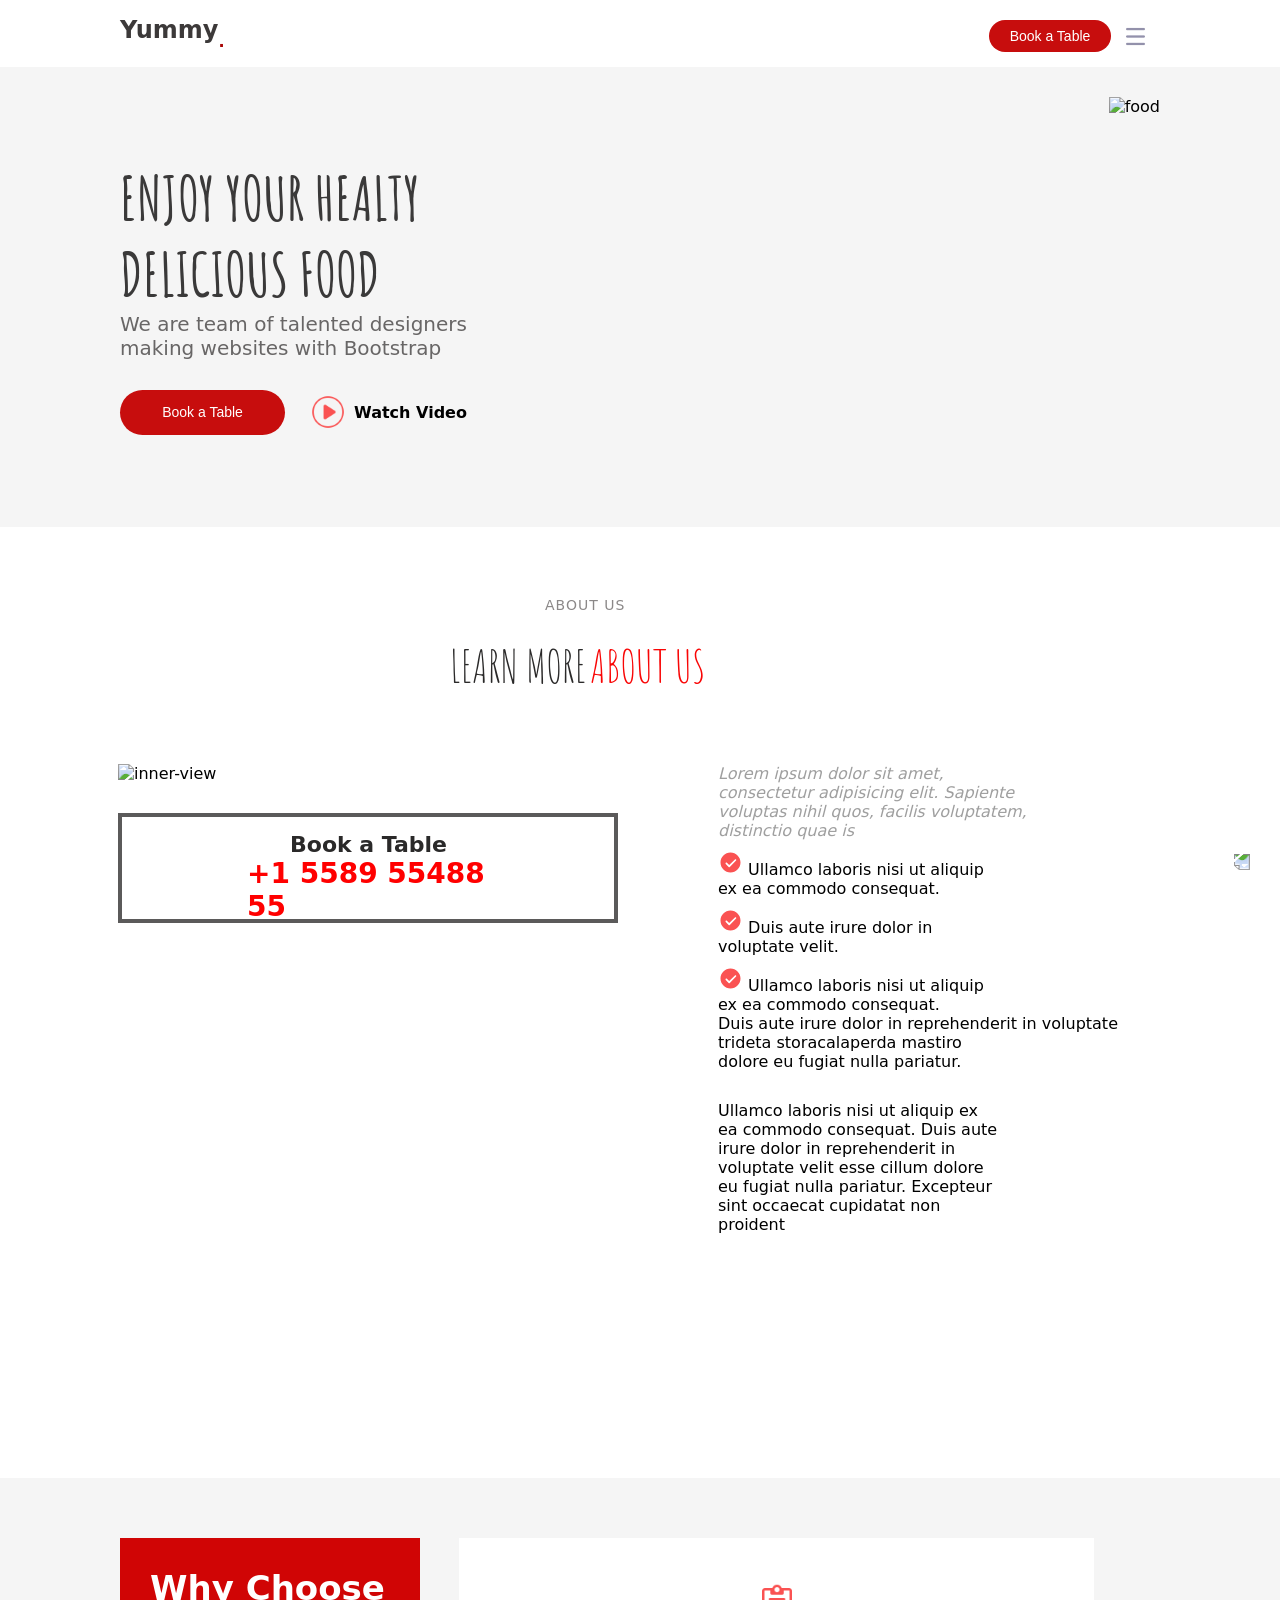
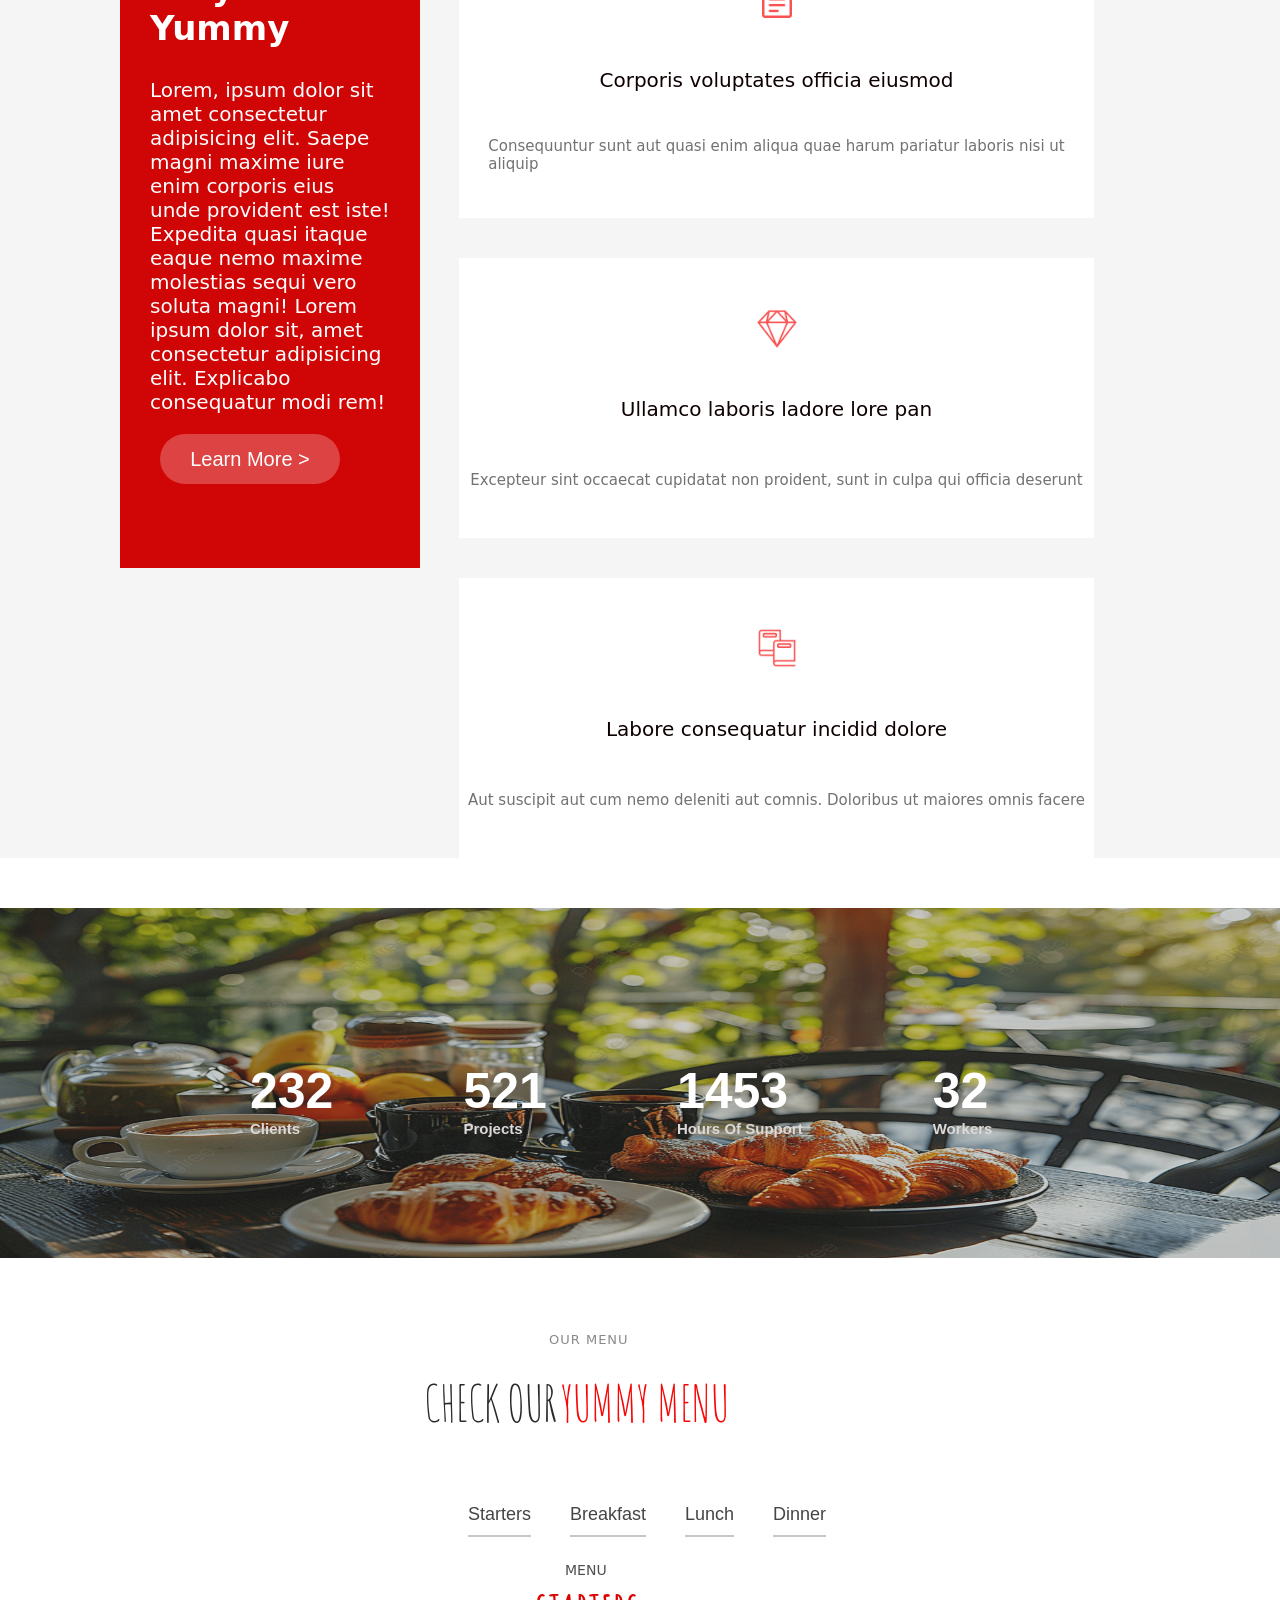
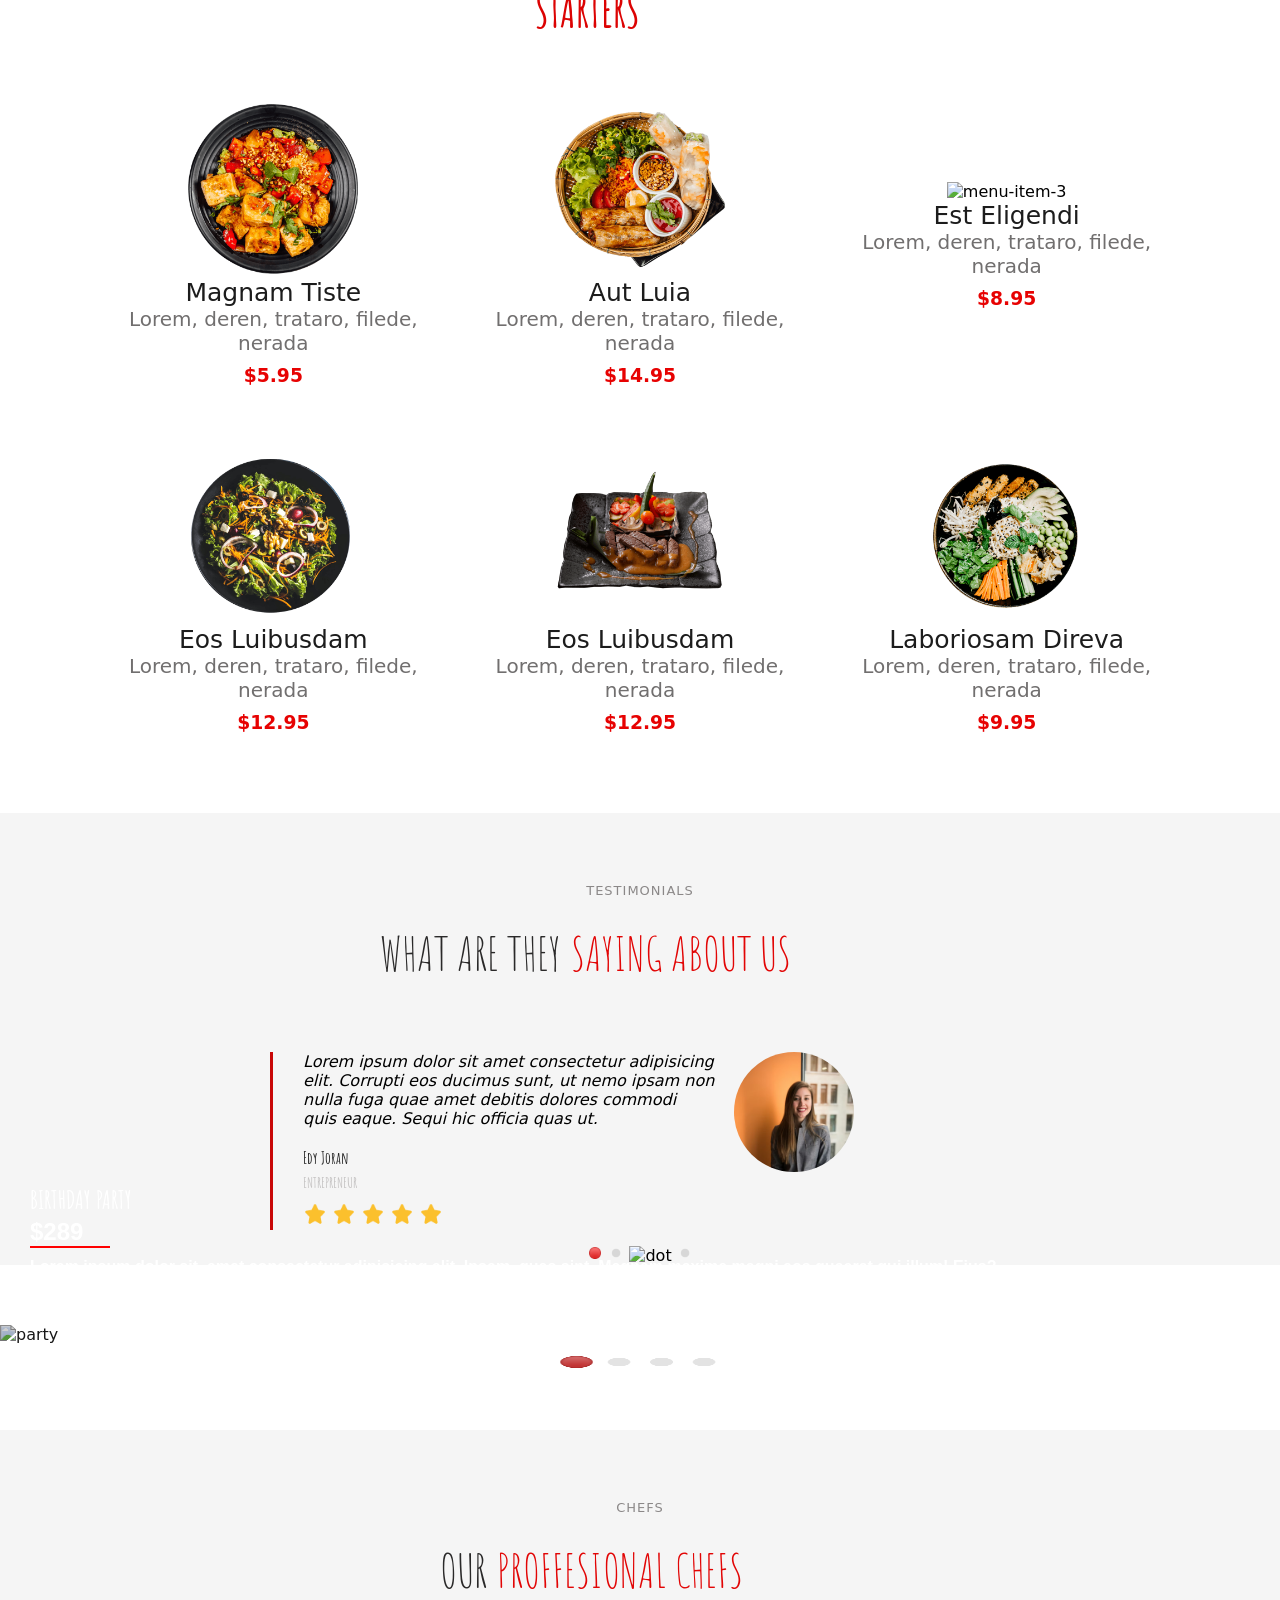
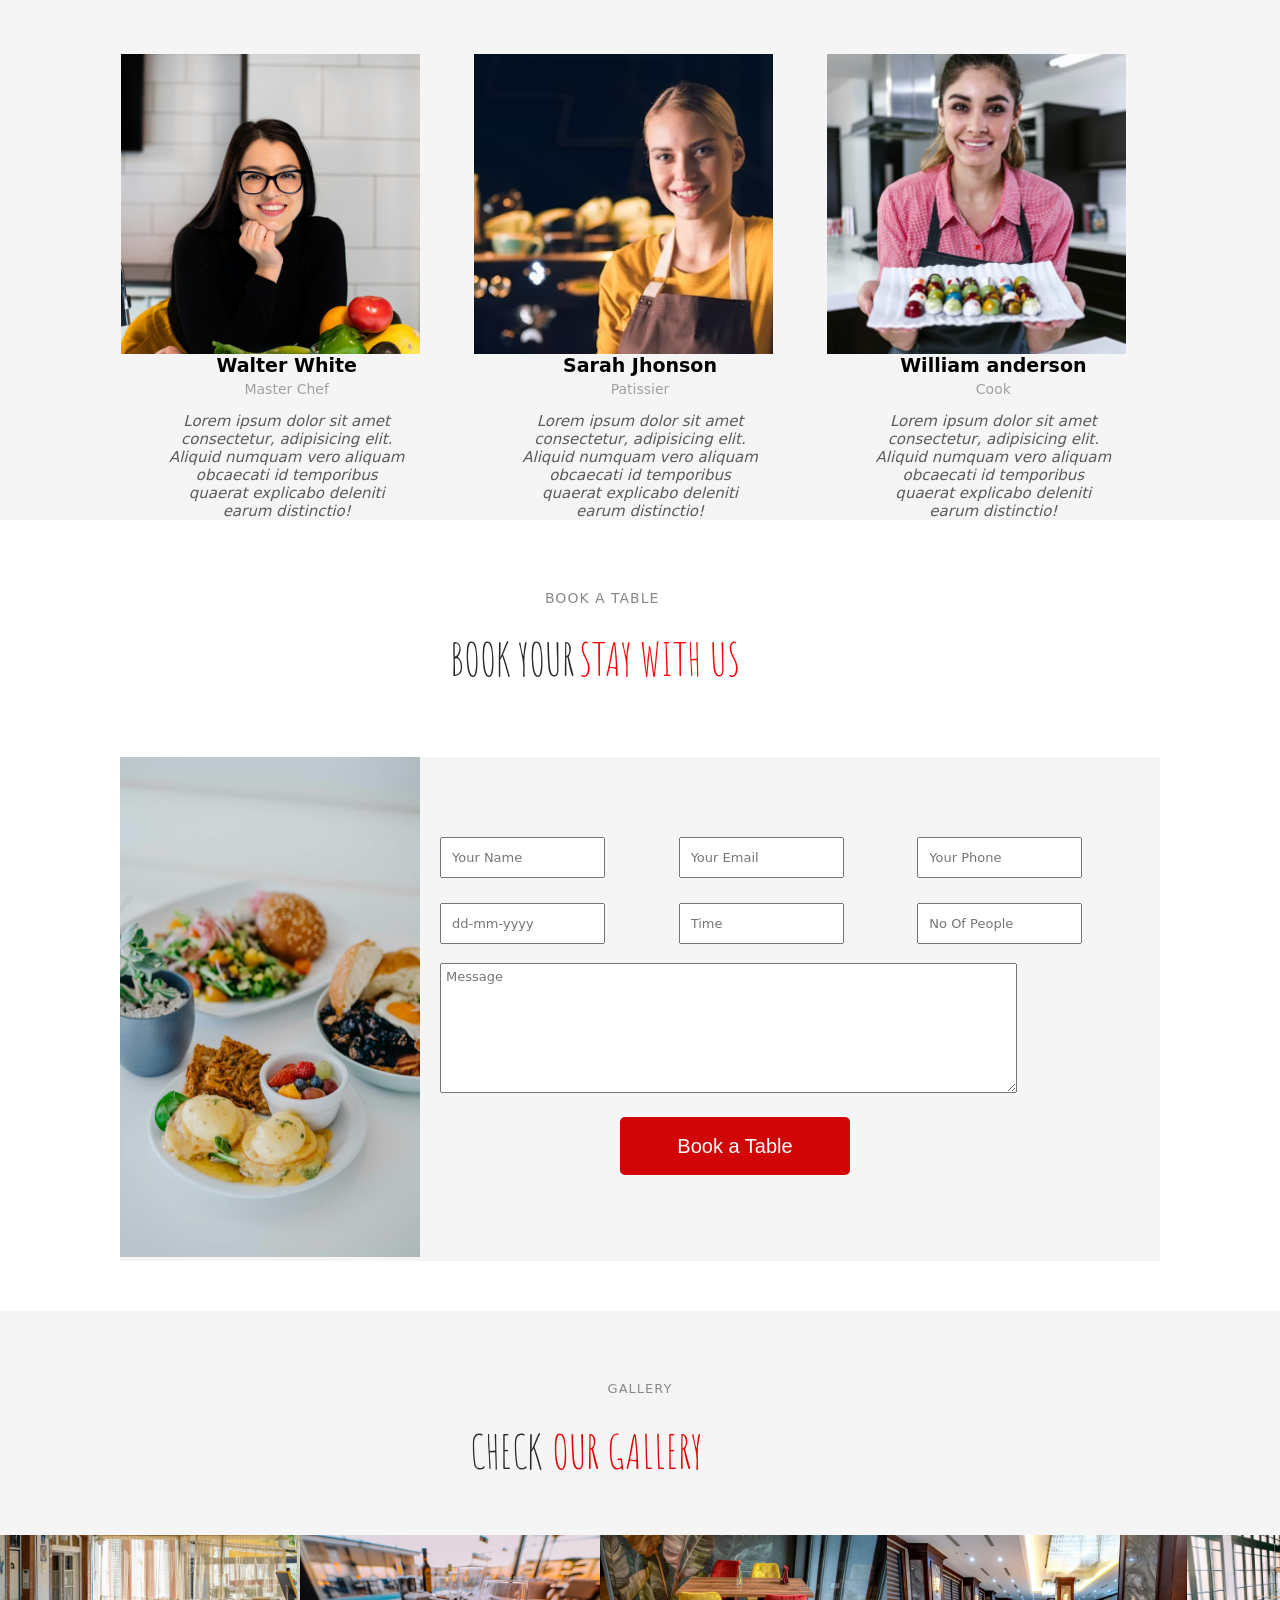
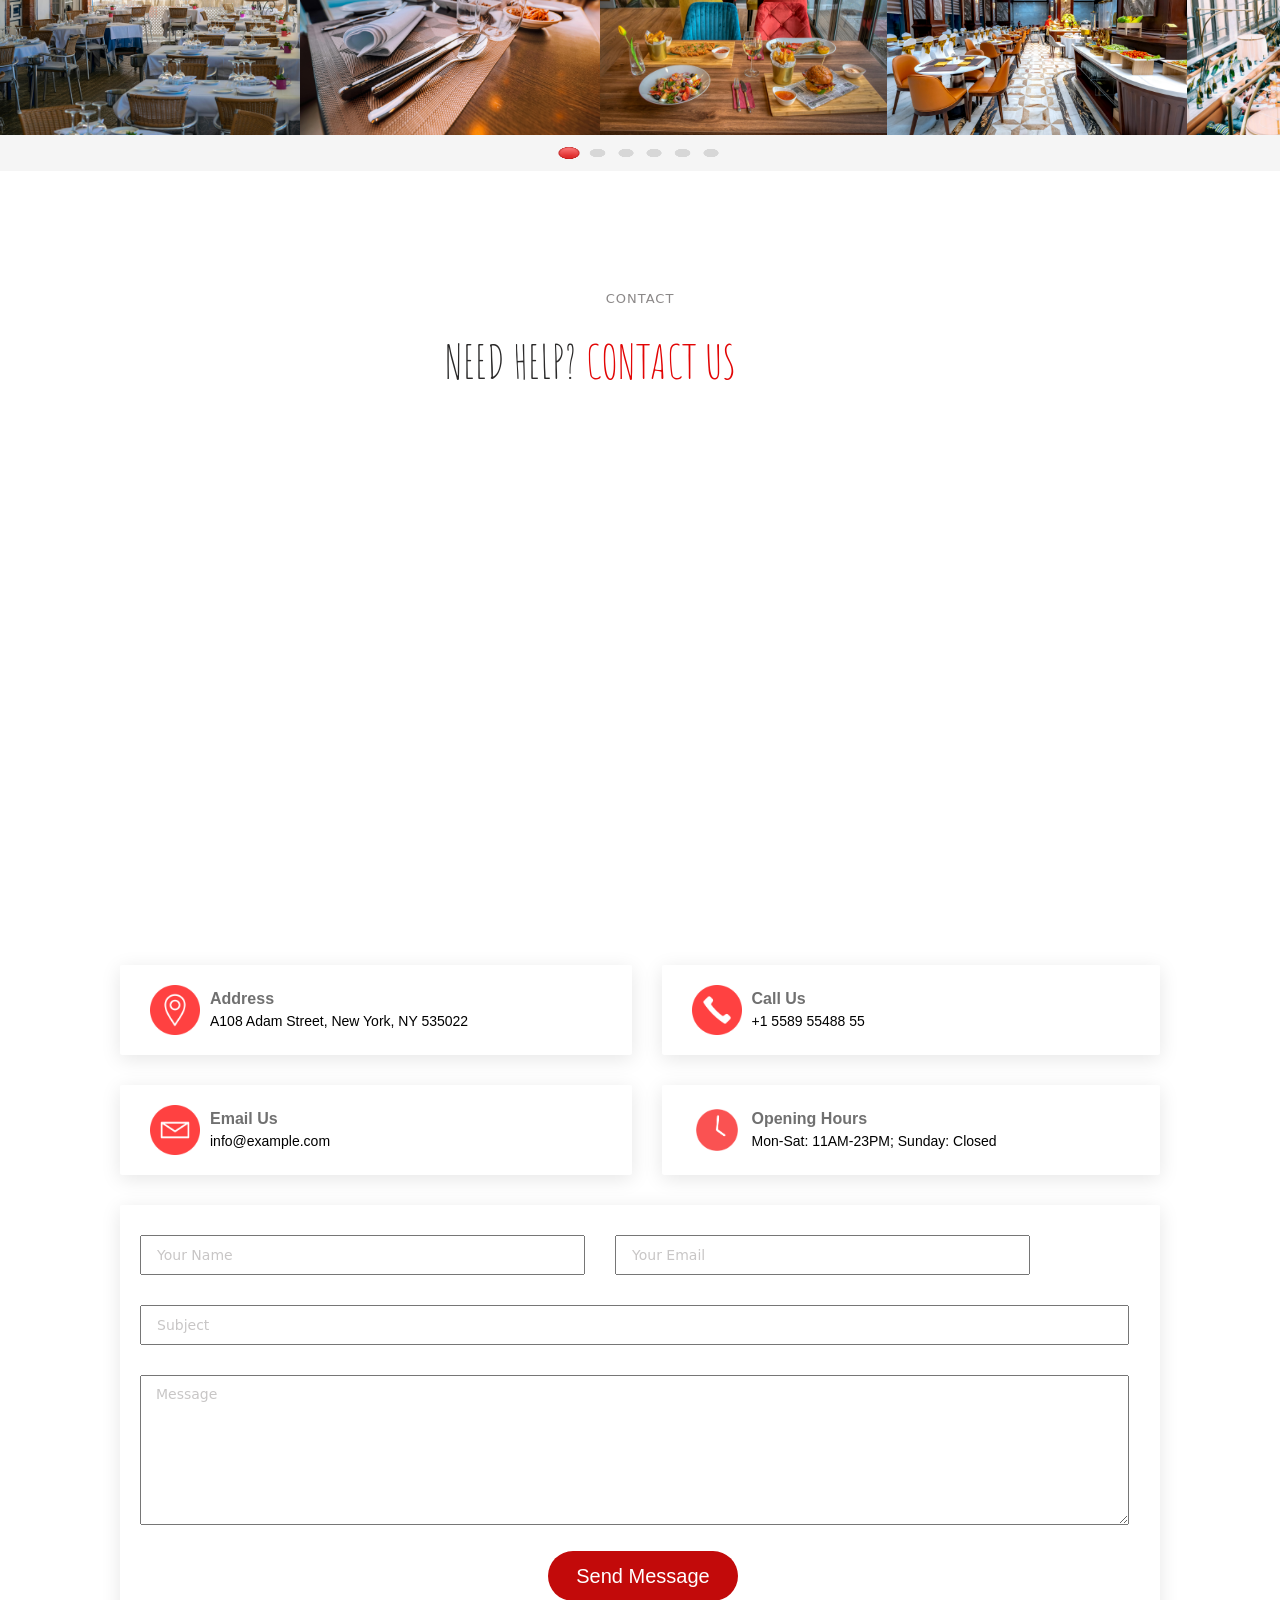
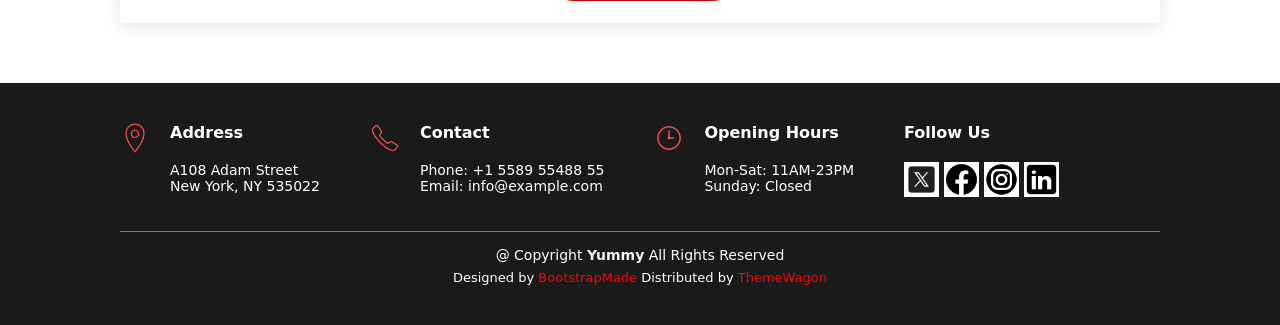
==== commit 9b9c5d49: "Update image source paths to use 'assets/' prefix Updated image source paths to use 'assets/' prefix" ====
--- a/index.html
+++ b/index.html
@@ -19,7 +19,7 @@
 
             <div id="right">
                 <button class="btn btn-1">Book a Table</button>
-                <img class="img img-1" src="burger-menu.png" alt="menu">
+                <img class="img img-1" src="assets/burger-menu.png" alt="menu">
             </div>
 
         </nav>
@@ -32,13 +32,13 @@
 
                 <div id="btn">
                     <button class="btn btn-1">Book a Table</button>
-                    <img class="img img-2" src="icons8-play-96.png" alt="">
+                    <img class="img img-2" src="assets/icons8-play-96.png" alt="">
                     <button class="btn btn-2">Watch Video</button>
                 </div>
 
             </div>
 
-            <img class="img img-3" src="vecteezy_an-indian-thali-with-different-types-of-food_73448614.png" alt="food">
+            <img class="img img-3" src="assets/vecteezy_an-indian-thali-with-different-types-of-food_73448614.png" alt="food">
         </div>
 
         <div id="sec-2">
@@ -63,9 +63,9 @@
                 </div>
                 <div id="right">
                     <p class="p p1">Lorem ipsum dolor sit amet, <br> consectetur adipisicing elit. Sapiente <br> voluptas nihil quos, facilis voluptatem, <br> distinctio quae is</>
-                    <p class="p p2"> <img class="checkmark" src="icons8-tick-mark.svg" alt="checkmark1"> Ullamco laboris nisi ut aliquip <br> ex ea commodo consequat.</p>
-                    <p class="p p3"> <img class="checkmark" src="icons8-tick-mark.svg" alt="checkmark2"> Duis aute irure dolor in <br> voluptate velit.</p>
-                    <p class="p p4"> <img class="checkmark" src="icons8-tick-mark.svg" alt="checkmark3"> Ullamco laboris nisi ut aliquip <br> ex ea commodo consequat. <br> Duis aute irure dolor in reprehenderit in voluptate <br> trideta storacalaperda mastiro <br> dolore eu fugiat nulla pariatur.</p>
+                    <p class="p p2"> <img class="checkmark" src="assets/icons8-tick-mark.svg" alt="checkmark1"> Ullamco laboris nisi ut aliquip <br> ex ea commodo consequat.</p>
+                    <p class="p p3"> <img class="checkmark" src="assets/icons8-tick-mark.svg" alt="checkmark2"> Duis aute irure dolor in <br> voluptate velit.</p>
+                    <p class="p p4"> <img class="checkmark" src="assets/icons8-tick-mark.svg" alt="checkmark3"> Ullamco laboris nisi ut aliquip <br> ex ea commodo consequat. <br> Duis aute irure dolor in reprehenderit in voluptate <br> trideta storacalaperda mastiro <br> dolore eu fugiat nulla pariatur.</p>
                     <p class="p p5">Ullamco laboris nisi ut aliquip ex <br> ea commodo consequat. Duis aute <br> irure dolor in reprehenderit in <br> voluptate velit esse cillum dolore <br> eu fugiat nulla pariatur. Excepteur <br> sint occaecat cupidatat non <br> proident</p>
                     <video src="The Family Man S01E01 1080p 10bit DS4K AMZN WEBRip x265 .mkv" poster="Breakfast-Grilled-Cheese-Recipe-800x530.jpg"></video>
                 </div>
@@ -82,18 +82,18 @@
 
             <div id="right">
                 <div class="grid a">
-                    <img src="icons8-clipboard-forma-light-96.png" alt="clipboard">
+                    <img src="assets/icons8-clipboard-forma-light-96.png" alt="clipboard">
                     <h5>Corporis voluptates officia eiusmod</h5>
                     <p>Consequuntur sunt aut quasi enim aliqua quae harum pariatur laboris nisi ut <br> aliquip</p>
                 </div>
 
                 <div class="grid b">
-                    <img src="icons8-diamond-96.png" alt="">
+                    <img src="assets/icons8-diamond-96.png" alt="">
                     <h5>Ullamco laboris ladore lore pan</h5>
                     <p>Excepteur sint occaecat cupidatat non proident, sunt in culpa qui officia deserunt</p>
                 </div>
                 <div class="grid c">
-                    <img src="icons8-books-96.png" alt="">
+                    <img src="assets/icons8-books-96.png" alt="">
                     <h5>Labore consequatur incidid dolore</h5>
                     <p>Aut suscipit aut cum nemo deleniti aut comnis. Doloribus ut maiores omnis facere</p>
                 </div>
@@ -101,7 +101,7 @@
         </div>
 
         <div id="sec-4">
-            <img src="breakfastontable.jpg" alt="breakfastontable">
+            <img src="assets/breakfastontable.jpg" alt="breakfastontable">
             <div class="grid-2">
                 <div class="a">
                     <h1>232</h1>
@@ -158,13 +158,13 @@
 
             <div id="grid-4">
                 <div class="grid a">
-                    <img src="menu-item-1.png" alt="menu-item-1">
+                    <img src="assets/menu-item-1.png" alt="menu-item-1">
                     <p class="p p-1">Magnam Tiste</p>
                     <p class="p p-2">Lorem, deren, trataro, filede, nerada</p>
                     <h3>$5.95</h3>
                 </div>
                 <div class="grid b">
-                    <img src="menu-item-2.png" alt="menu-item-2">
+                    <img src="assets/menu-item-2.png" alt="menu-item-2">
                     <p class="p p-1">Aut Luia</p>
                     <p class="p p-2">Lorem, deren, trataro, filede, nerada</p>
                     <h3>$14.95</h3>
@@ -176,19 +176,19 @@
                     <h3>$8.95</h3>
                 </div>
                 <div class="grid d">
-                    <img src="menu-item-4.png" alt="menu-item-4">
+                    <img src="assets/menu-item-4.png" alt="menu-item-4">
                     <p class="p p-1">Eos Luibusdam</p>
                     <p class="p p-2">Lorem, deren, trataro, filede, nerada</p>
                     <h3>$12.95</h3>
                 </div>
                 <div class="grid e">
-                    <img src="menu-item-5.png" alt="menu-item-5">
+                    <img src="assets/menu-item-5.png" alt="menu-item-5">
                     <p class="p p-1">Eos Luibusdam</p>
                     <p class="p p-2">Lorem, deren, trataro, filede, nerada</p>
                     <h3>$12.95</h3>
                 </div>
                 <div class="grid f">
-                    <img src="menu-item-6.png" alt="menu-item-6">
+                    <img src="assets/menu-item-6.png" alt="menu-item-6">
                     <p class="p p-1">Laboriosam Direva</p>
                     <p class="p p-2">Lorem, deren, trataro, filede, nerada</p>
                     <h3>$9.95</h3>
@@ -213,29 +213,29 @@
                     <p class="p p-3">ENTREPRENEUR</p>
 
                     <div class="star">
-                        <img src="star.png" alt="star">
-                        <img src="star.png" alt="star">
-                        <img src="star.png" alt="star">
-                        <img src="star.png" alt="star">
-                        <img src="star.png" alt="star">
+                        <img src="assets/star.png" alt="star">
+                        <img src="assets/star.png" alt="star">
+                        <img src="assets/star.png" alt="star">
+                        <img src="assets/star.png" alt="star">
+                        <img src="assets/star.png" alt="star">
                     </div>
                 </div>
 
                 <div class="img-1">
-                    <img src="img-1.avif" alt="img-1">
+                    <img src="assets/img-1.avif" alt="img-1">
                 </div>
             </div>
 
             <div id="dots">
-                <img class="red" src="red_dot.png" alt="dot">
-                <img class="gray" src="graydot.png" alt="dot">
-                <img class="gray" src="graydot.png" alt="dot">
-                <img class="gray" src="graydot.png" alt="dot">
+                <img class="red" src="assets/red_dot.png" alt="dot">
+                <img class="gray" src="assets/graydot.png" alt="dot">
+                <img class="gray" src="assets/" alt="dot">
+                <img class="gray" src="assets/graydot.png" alt="dot">
             </div>
         </div>
 
         <div id="sec-7">
-            <img src="party-1.jpg" alt="party">
+            <img src="assets/party-1.jpg" alt="party">
 
             <div id="text">
                 <h1>BIRTHDAY PARTY</>
@@ -244,10 +244,10 @@
             </div>
 
             <div id="dots">
-                <img class="red" src="red_dot.png" alt="dot">
-                <img class="gray" src="graydot.png" alt="dot">
-                <img class="gray" src="graydot.png" alt="dot">
-                <img class="gray" src="graydot.png" alt="dot">
+                <img class="red" src="assets/red_dot.png" alt="dot">
+                <img class="gray" src="assets/graydot.png" alt="dot">
+                <img class="gray" src="assets/graydot.png" alt="dot">
+                <img class="gray" src="assets/graydot.png" alt="dot">
             </div>
         </div>
 
@@ -266,7 +266,7 @@
                 <div class="a">
 
                     <div class="img img-1">
-                        <img src="chef-1.jpg" alt="chef-1">
+                        <img src="assets/chef-1.jpg" alt="chef-1">
                     </div>
 
                     <div class="wave"></div>
@@ -281,7 +281,7 @@
                 <div class="b">
 
                     <div class="img img-2">
-                        <img src="chef-2.avif" alt="chef-2">
+                        <img src="assets/chef-2.avif" alt="chef-2">
                     </div>
 
                     <div class="text">
@@ -294,7 +294,7 @@
                 <div class="c">
 
                     <div class="img img-3">
-                        <img src="chef-3.avif" alt="chef-3">
+                        <img src="assets/chef-3.avif" alt="chef-3">
                     </div>
 
                     <div class="text">
@@ -321,7 +321,7 @@
 
             <div class="reservation_form">
                 <div class="a" id="image">
-                    <img src="sec-9.avif" alt="image">
+                    <img src="assets/sec-9.avif" alt="image">
                 </div>
                 <div class="b" id="details">
                     <form>
@@ -351,23 +351,23 @@
             </div>
 
             <div id="gallery">
-                <img src="g-1.jpg" alt="img-1">
-                <img src="g-2.jpg" alt="img-2">
-                <img src="g-3.jpg" alt="img-3">
-                <img src="g-4.jpg" alt="img-4">
-                <img src="g-5.jpg" alt="img-5">
-                <img src="g-6.jpg" alt="img-6">
-                <img src="g-7.jpg" alt="img-7">
-                <img src="g-8.jpg" alt="img-8">
+                <img src="assets/g-1.jpg" alt="img-1">
+                <img src="assets/g-2.jpg" alt="img-2">
+                <img src="assets/g-3.jpg" alt="img-3">
+                <img src="assets/g-4.jpg" alt="img-4">
+                <img src="assets/g-5.jpg" alt="img-5">
+                <img src="assets/g-6.jpg" alt="img-6">
+                <img src="assets/g-7.jpg" alt="img-7">
+                <img src="assets/g-8.jpg" alt="img-8">
             </div>
 
             <div class="dots">
-                <img class="red" src="red_dot.png" alt="dot">
-                <img class="gray" src="graydot.png" alt="dot">
-                <img class="gray" src="graydot.png" alt="dot">
-                <img class="gray" src="graydot.png" alt="dot">
-                <img class="gray" src="graydot.png" alt="dot">
-                <img class="gray" src="graydot.png" alt="dot">
+                <img class="red" src="assets/red_dot.png" alt="dot">
+                <img class="gray" src="assets/graydot.png" alt="dot">
+                <img class="gray" src="assets/graydot.png" alt="dot">
+                <img class="gray" src="assets/graydot.png" alt="dot">
+                <img class="gray" src="assets/graydot.png" alt="dot">
+                <img class="gray" src="assets/graydot.png" alt="dot">
             </div>
         </div>
 
@@ -396,28 +396,28 @@
 
             <div class="grid-6">
                     <div class="address">
-                        <img src="address.png" alt="">
+                        <img src="assets/address.png" alt="">
                         <div class="text">
                             <h4>Address</h4>
                             <p>A108 Adam Street, New York, NY 535022</p>
                         </div>
                     </div>
                     <div class="call">
-                        <img src="call.png" alt="">
+                        <img src="assets/call.png" alt="">
                         <div class="text">
                             <h4>Call Us</h4>
                             <p>+1 5589 55488 55</p>
                         </div>
                     </div>
                     <div class="email">
-                        <img src="email.png" alt="">
+                        <img src="assets/email.png" alt="">
                         <div class="text">
                             <h4>Email Us</h4>
                             <p>info@example.com</p>
                         </div>
                     </div>
                     <div class="hours">
-                        <img src="clock.png" alt="">
+                        <img src="assets/clock.png" alt="">
                         <div class="text">
                             <h4>Opening Hours</h4>
                             <p>Mon-Sat: 11AM-23PM; Sunday: Closed</p>
@@ -440,21 +440,21 @@
         <footer>
             <div class="footer-1">
                 <div class="a">
-                <img src="f-1.png" alt="">
+                <img src="assets/f-1.png" alt="">
                     <div class="text">
                         <h4>Address</h4>
                         <p>A108 Adam Street <br> New York, NY 535022</p>
                     </div>
                 </div>
                 <div class="a">
-                    <img src="f-2.png" alt="">
+                    <img src="assets/f-2.png" alt="">
                     <div class="text">
                         <h4>Contact</h4>
                         <p>Phone: +1 5589 55488 55 <br> Email: info@example.com</p>
                     </div>
                 </div>
                 <div class="a">
-                    <img src="f-3.png" alt="">
+                    <img src="assets/f-3.png" alt="">
                     <div class="text">
                         <h4>Opening Hours</h4>
                         <p>Mon-Sat: 11AM-23PM <br> Sunday: Closed</p>
@@ -463,10 +463,10 @@
                 <div class="follow">
                     <h4>Follow Us</h4>
                     <div class="img">
-                        <img class="b" src="X.png" alt="">
-                        <img class="b" src="facebook.png" alt="">
-                        <img class="b" src="instagram.png" alt="">
-                        <img class="b" src="linkedin.png" alt="">
+                        <img class="b" src="assets/X.png" alt="">
+                        <img class="b" src="assets/facebook.png" alt="">
+                        <img class="b" src="assets/instagram.png" alt="">
+                        <img class="b" src="assets/linkedin.png" alt="">
                     </div>
                 </div>
             </div>
@@ -480,4 +480,4 @@
 
     <script src="script.js"></script>
 </body>
-</html>+</html>
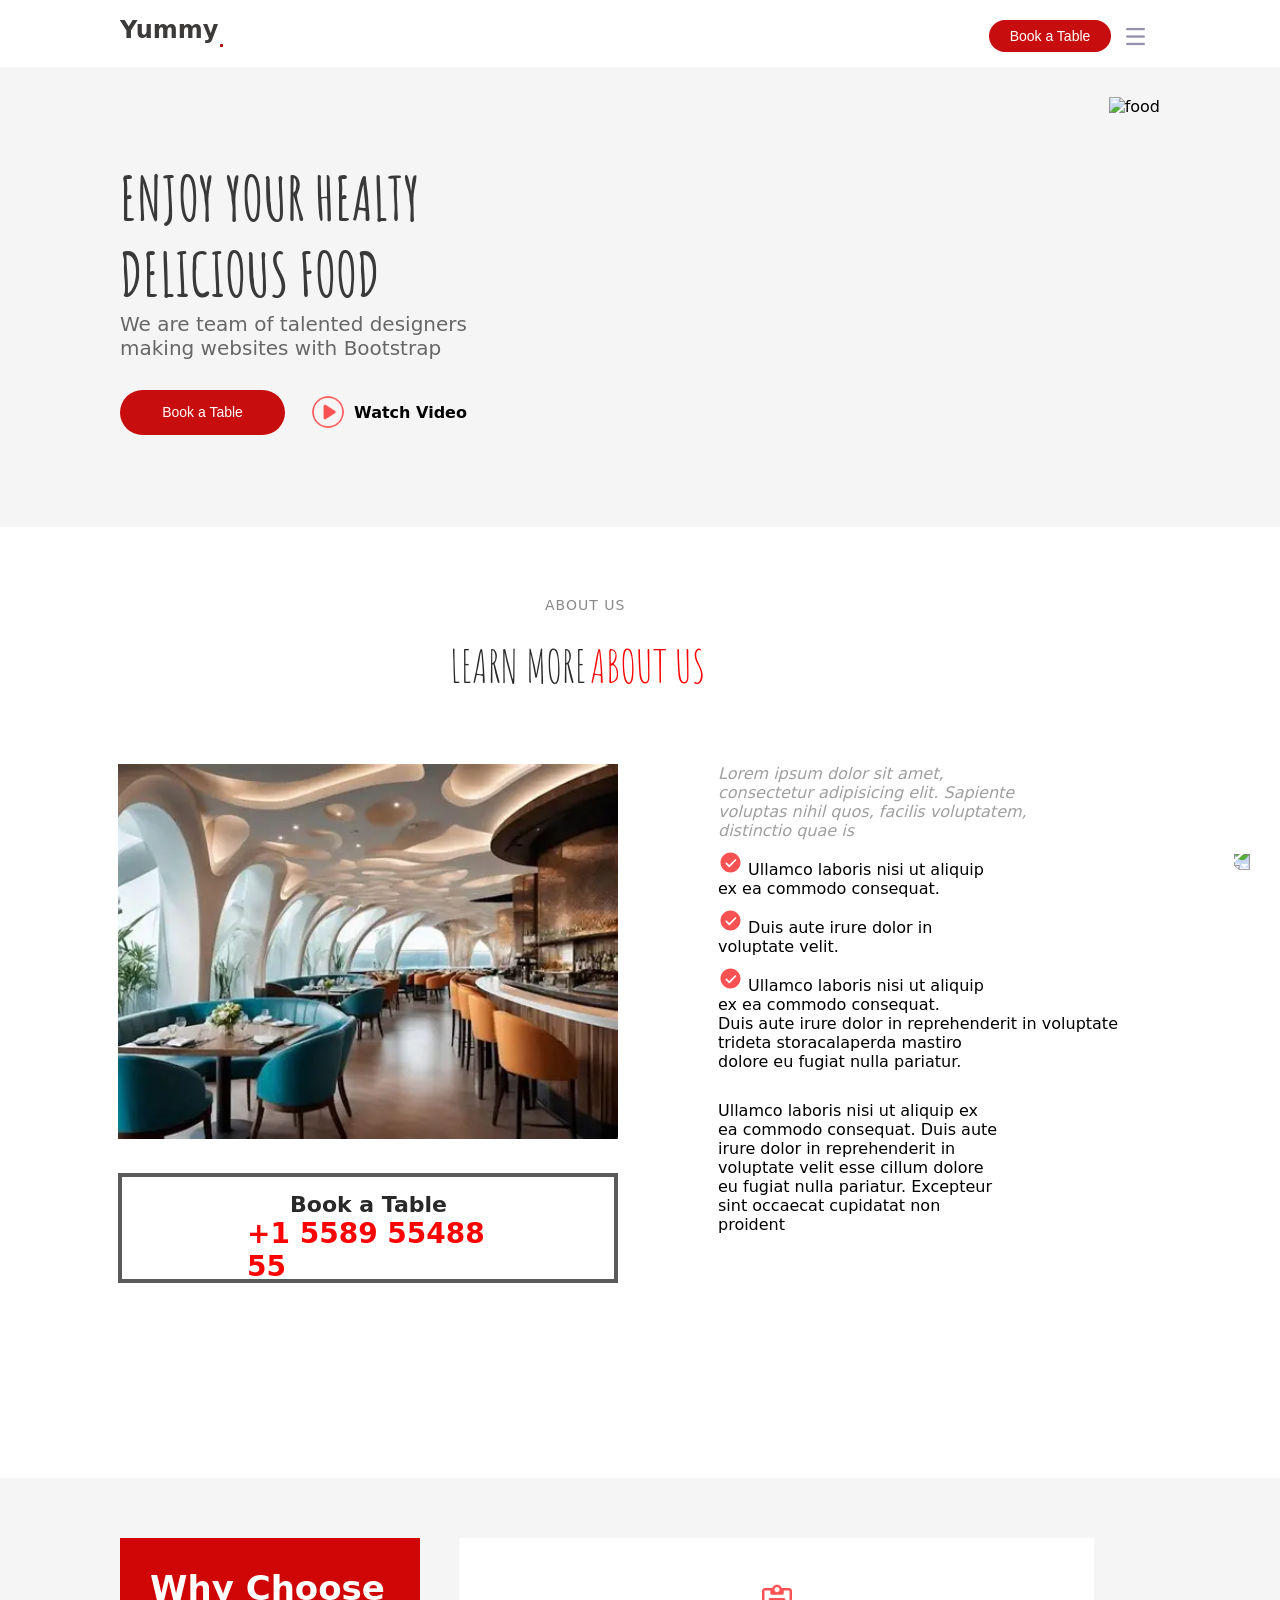
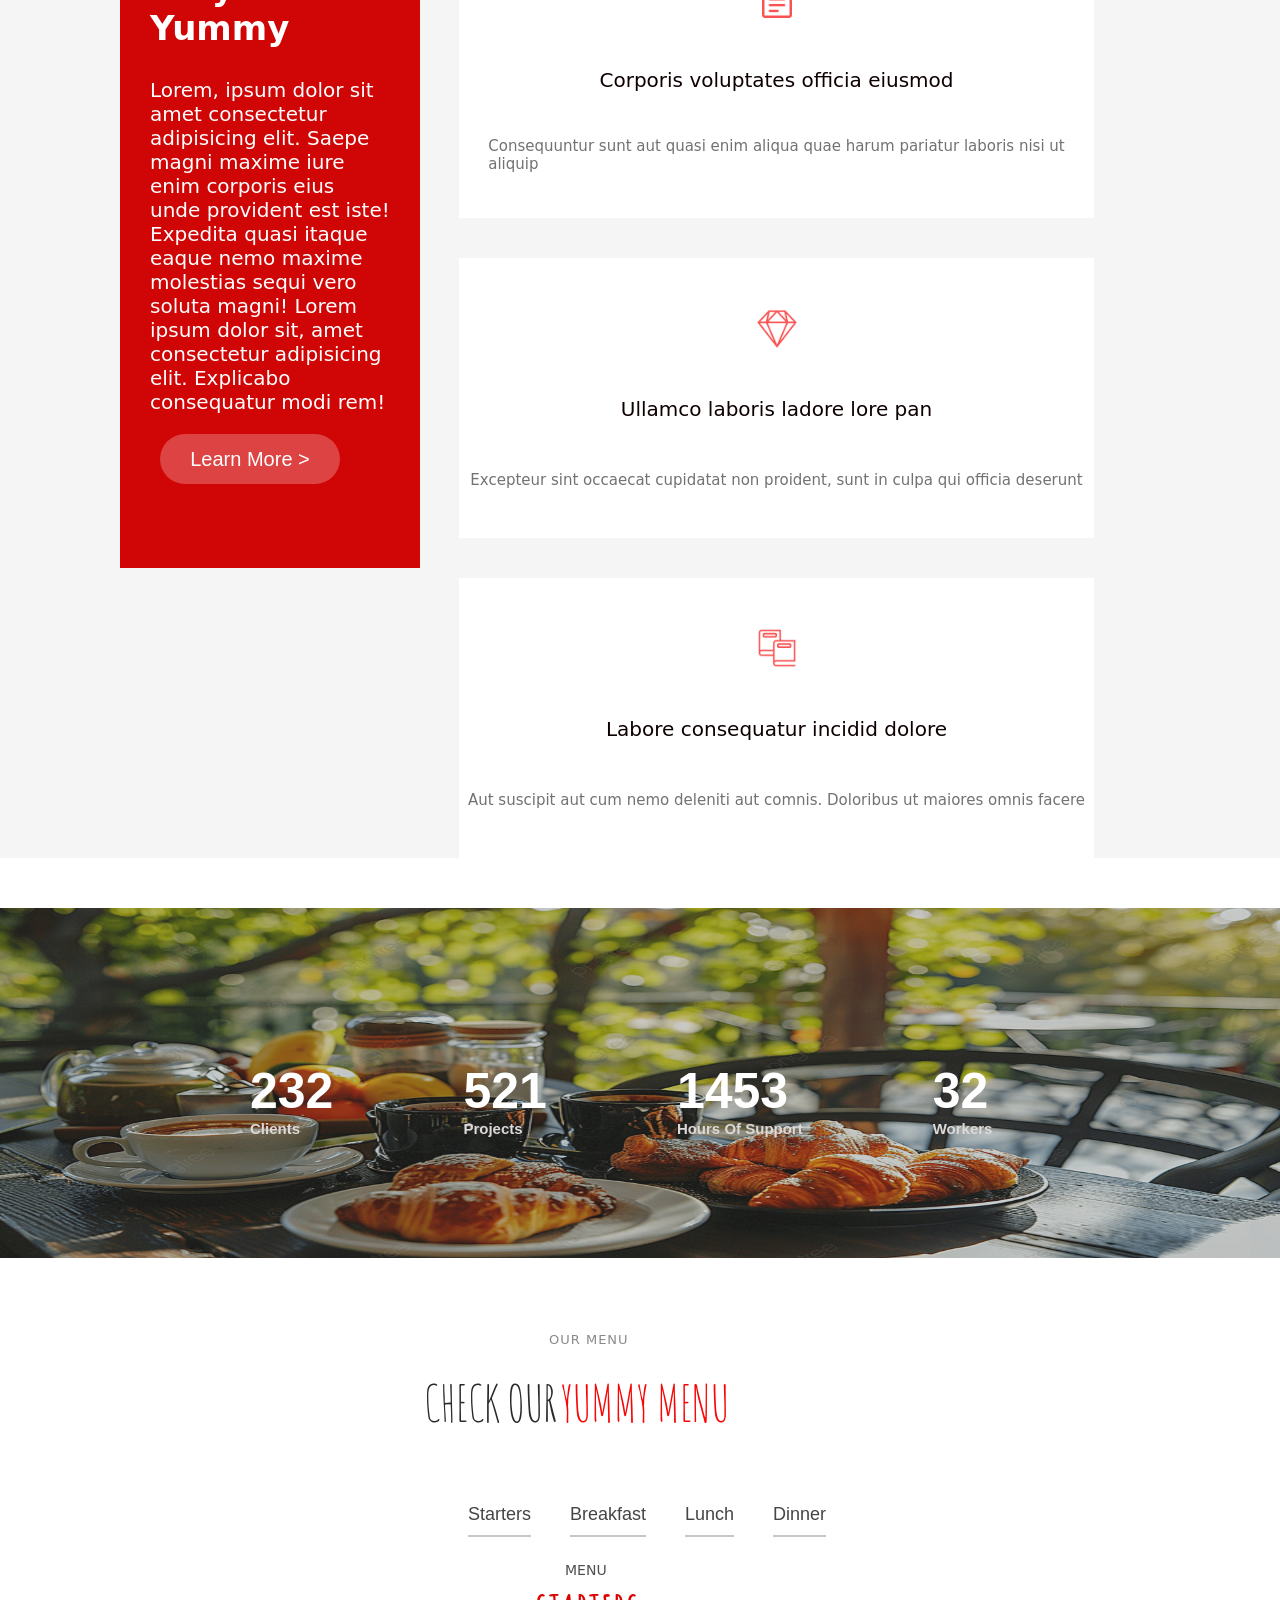
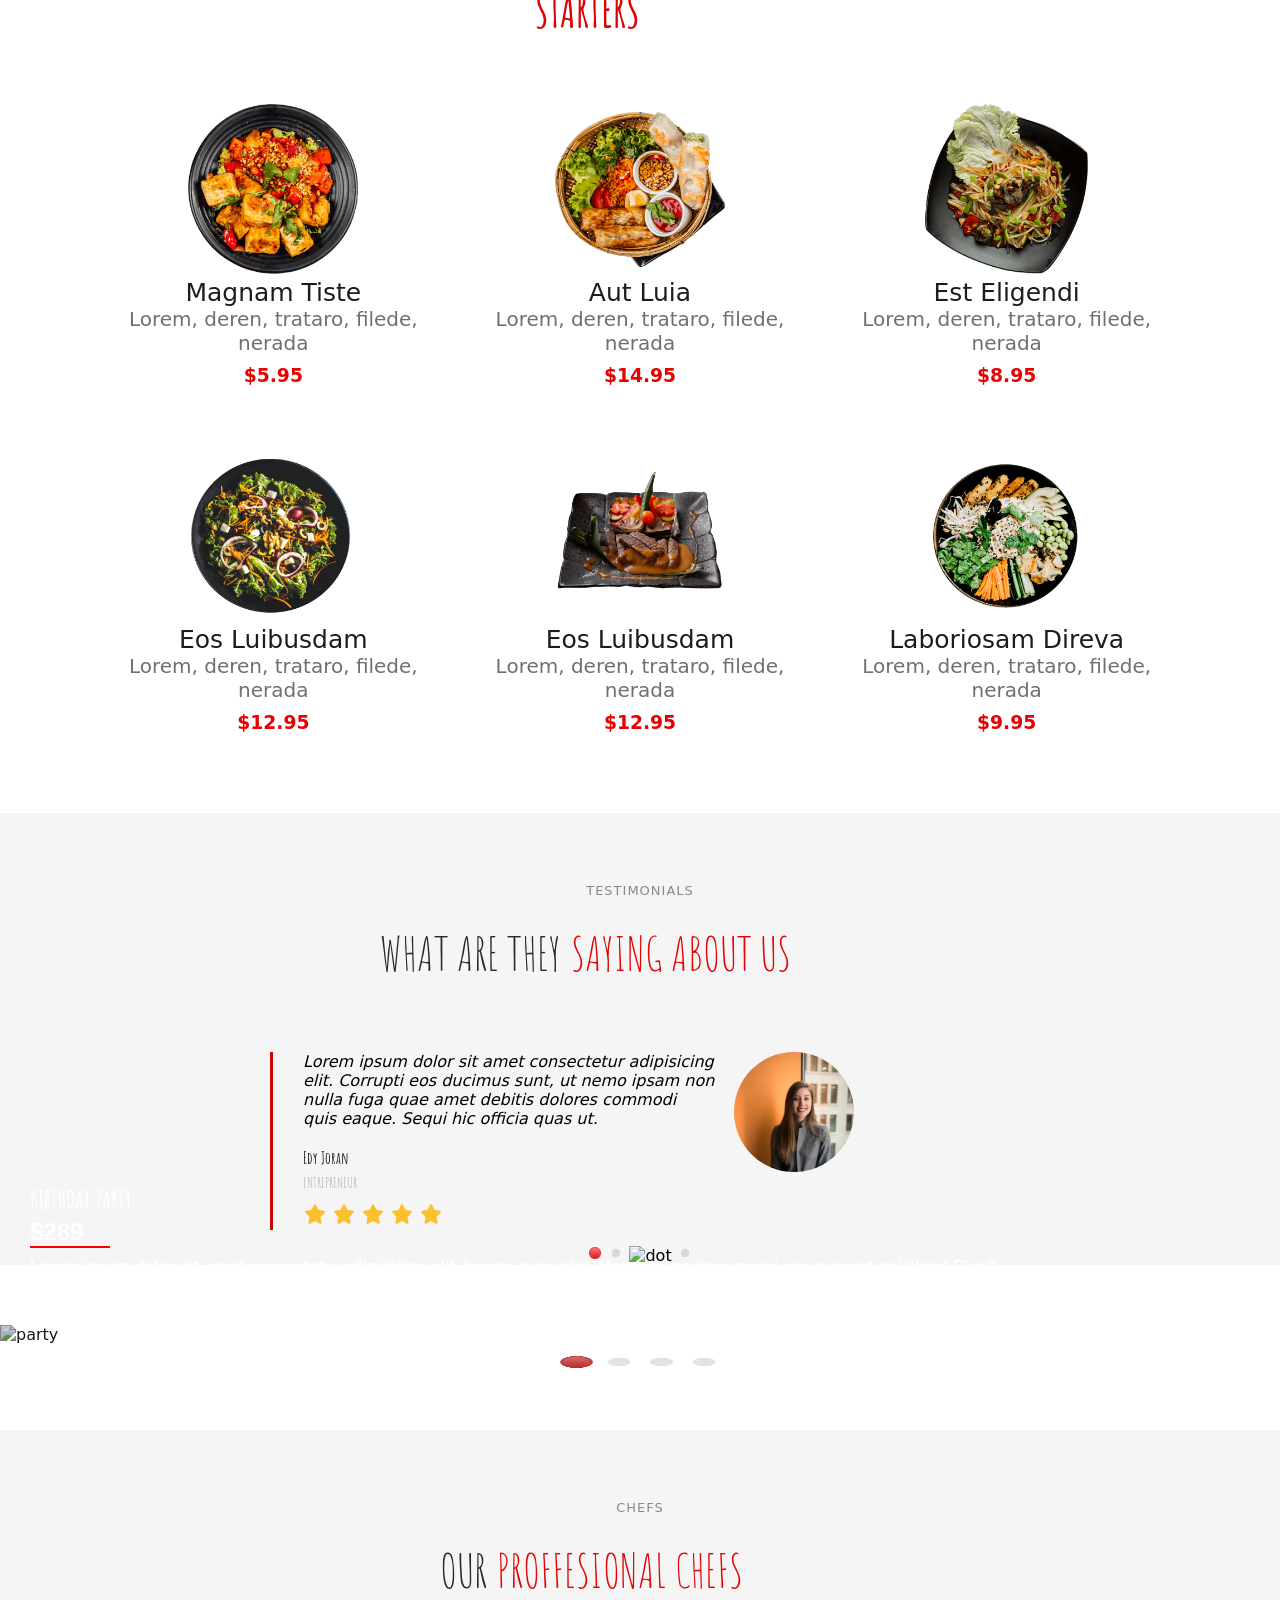
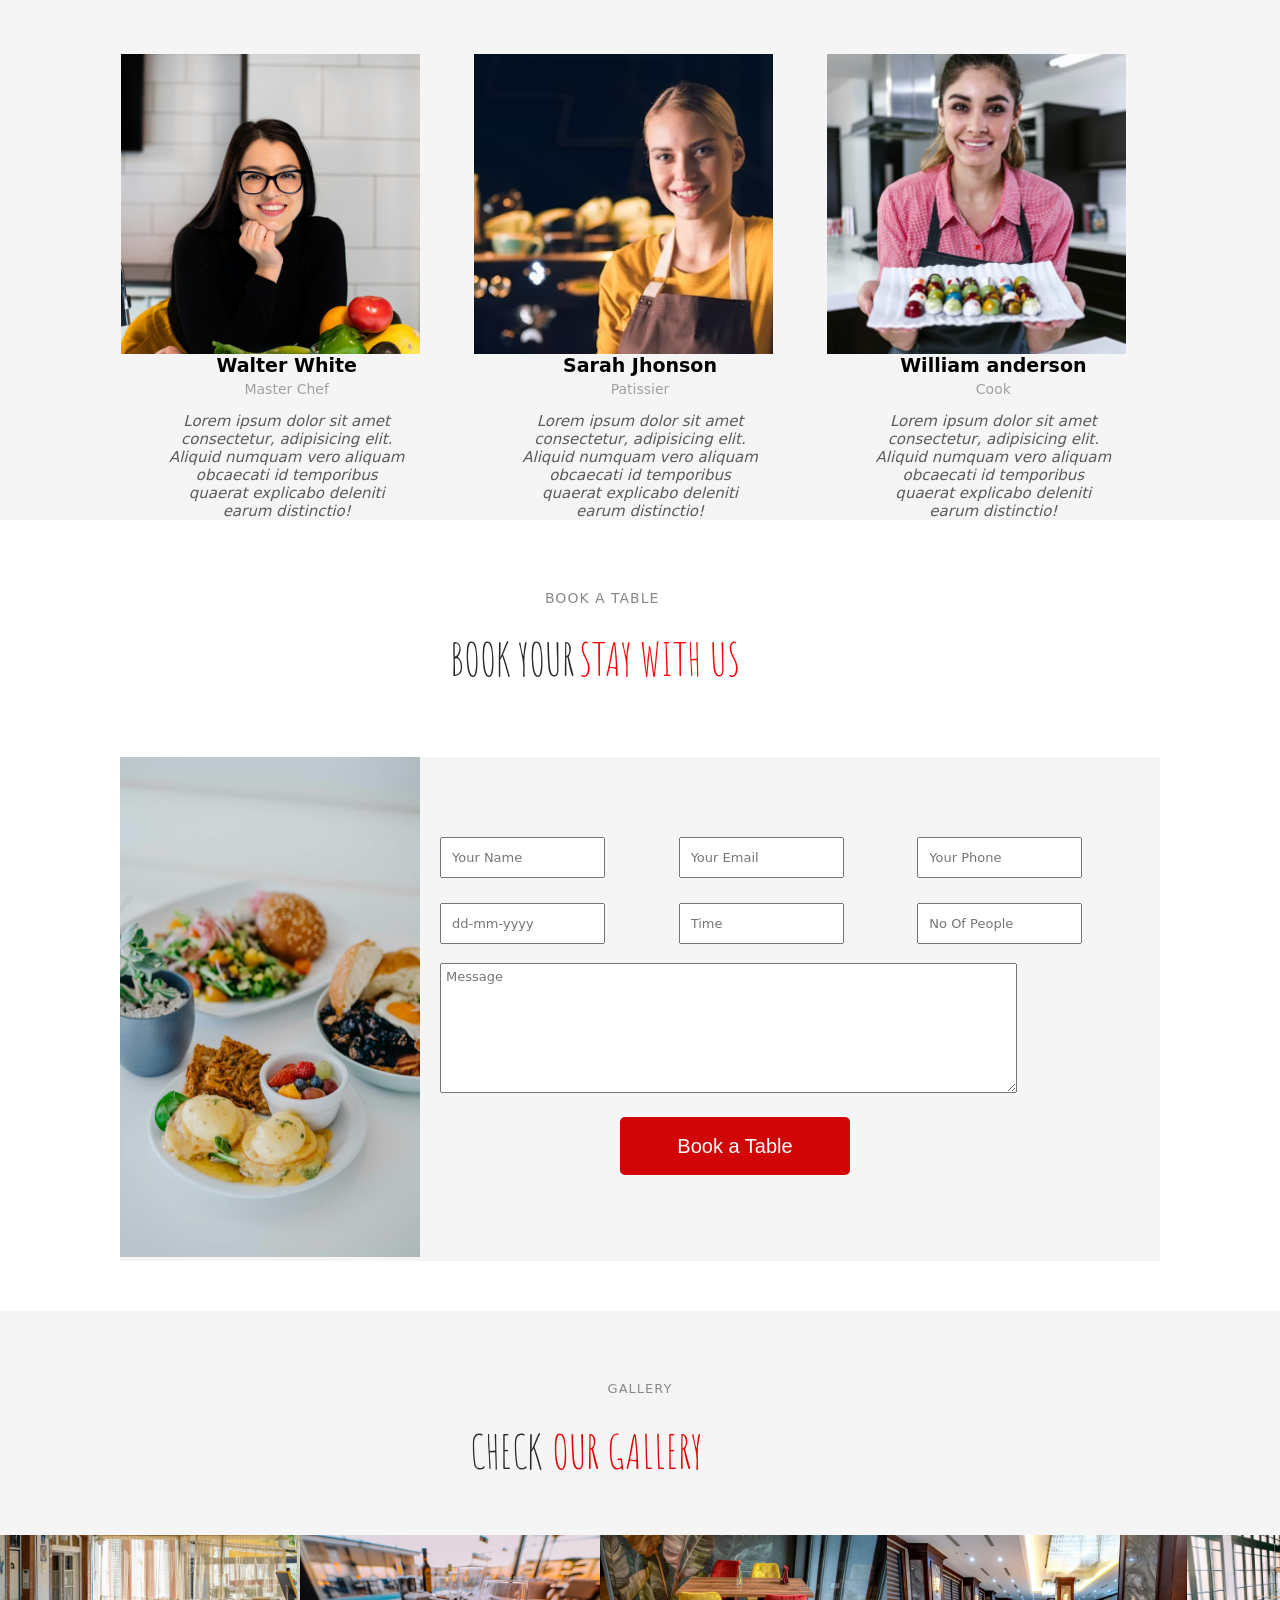
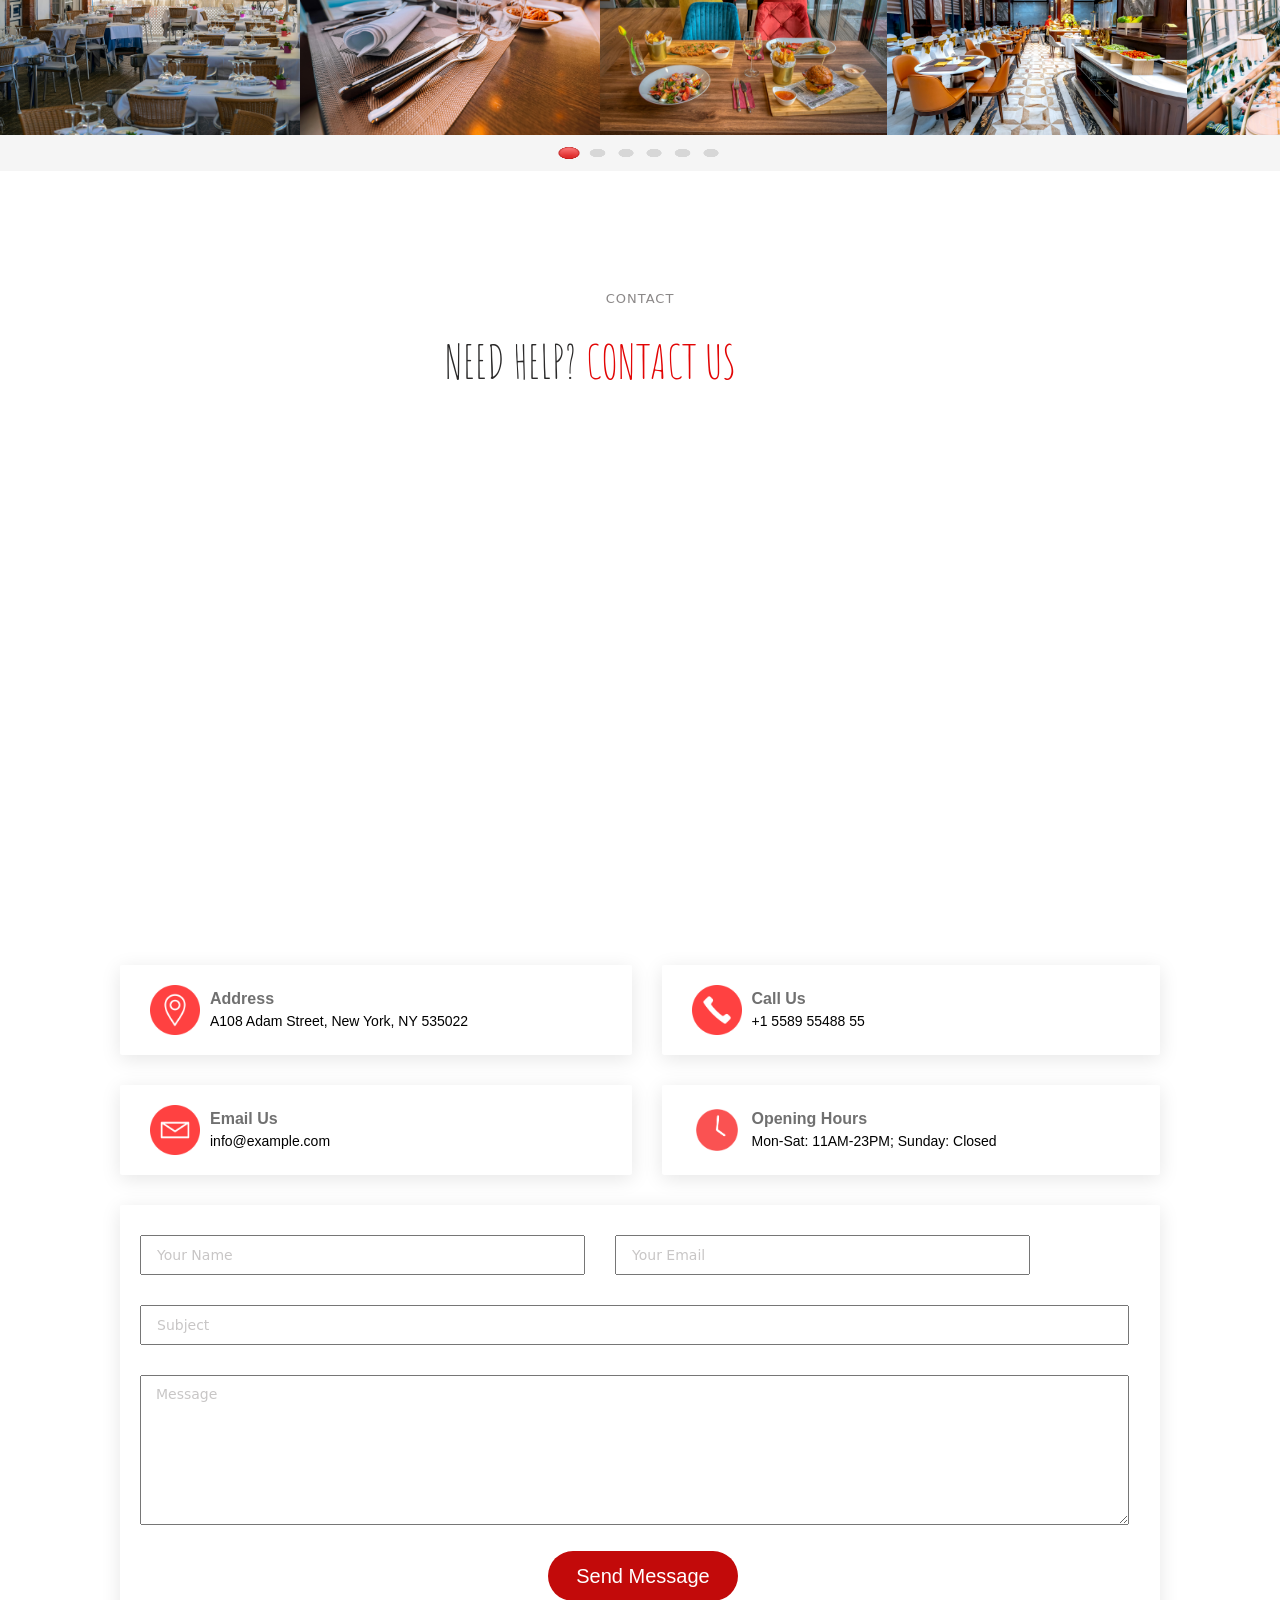
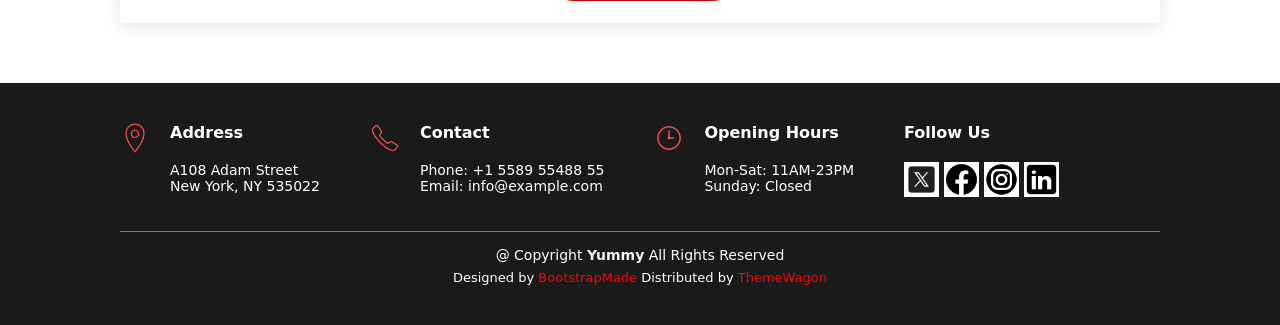
==== commit d37253f6: "Update image sources to use assets directory" ====
--- a/index.html
+++ b/index.html
@@ -54,7 +54,7 @@
 
             <div id="bottom">
                 <div id="left">
-                    <img id="innerview" src="OIP.webp" alt="inner-view">
+                    <img id="innerview" src="assets/OIP.webp" alt="inner-view">
                     
                     <div id="box">
                         <h1 class="h1 black">Book a Table</h1>
@@ -170,7 +170,7 @@
                     <h3>$14.95</h3>
                 </div>
                 <div class="grid c">
-                    <img src="menu-item-3.png" alt="menu-item-3">
+                    <img src="assets/menu-item-3.png" alt="menu-item-3">
                     <p class="p p-1">Est Eligendi</p>
                     <p class="p p-2">Lorem, deren, trataro, filede, nerada</p>
                     <h3>$8.95</h3>
@@ -229,7 +229,7 @@
             <div id="dots">
                 <img class="red" src="assets/red_dot.png" alt="dot">
                 <img class="gray" src="assets/graydot.png" alt="dot">
-                <img class="gray" src="assets/" alt="dot">
+                <img class="gray" src="assets/graydot,png" alt="dot">
                 <img class="gray" src="assets/graydot.png" alt="dot">
             </div>
         </div>
